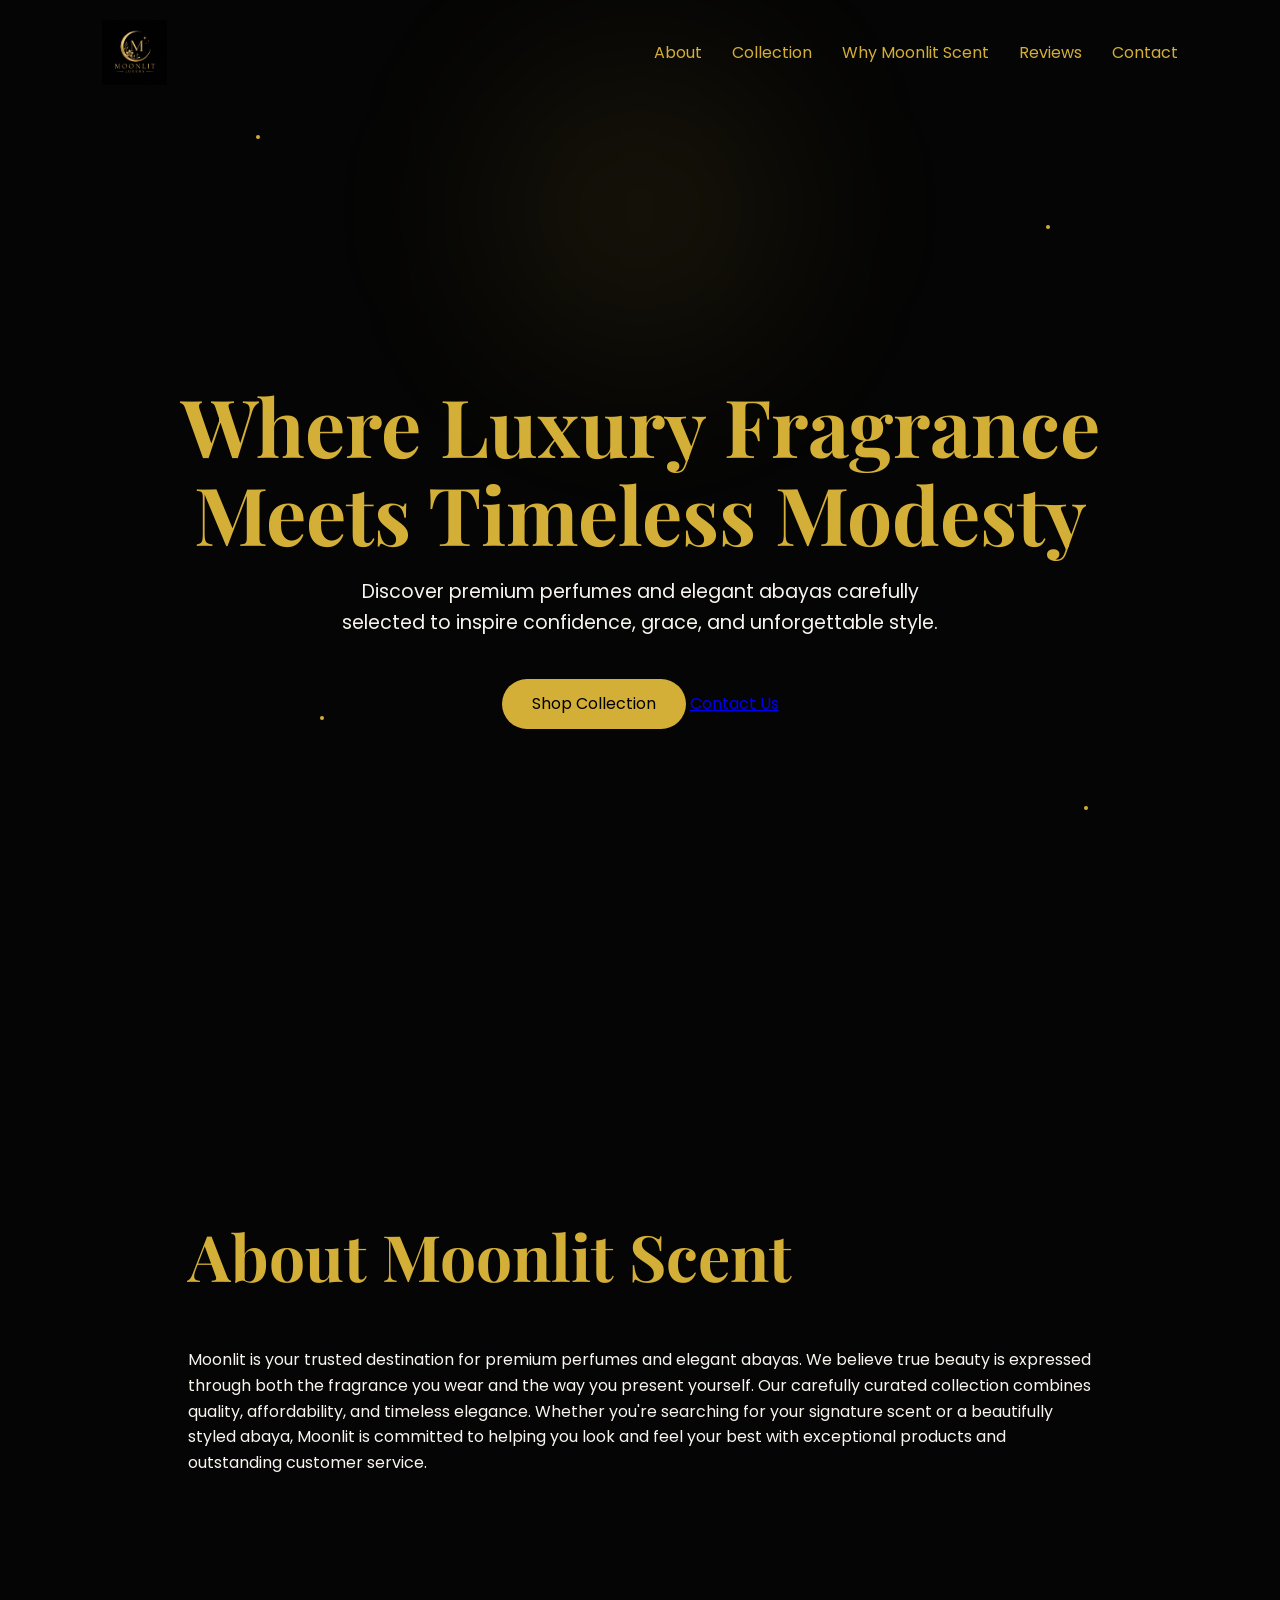
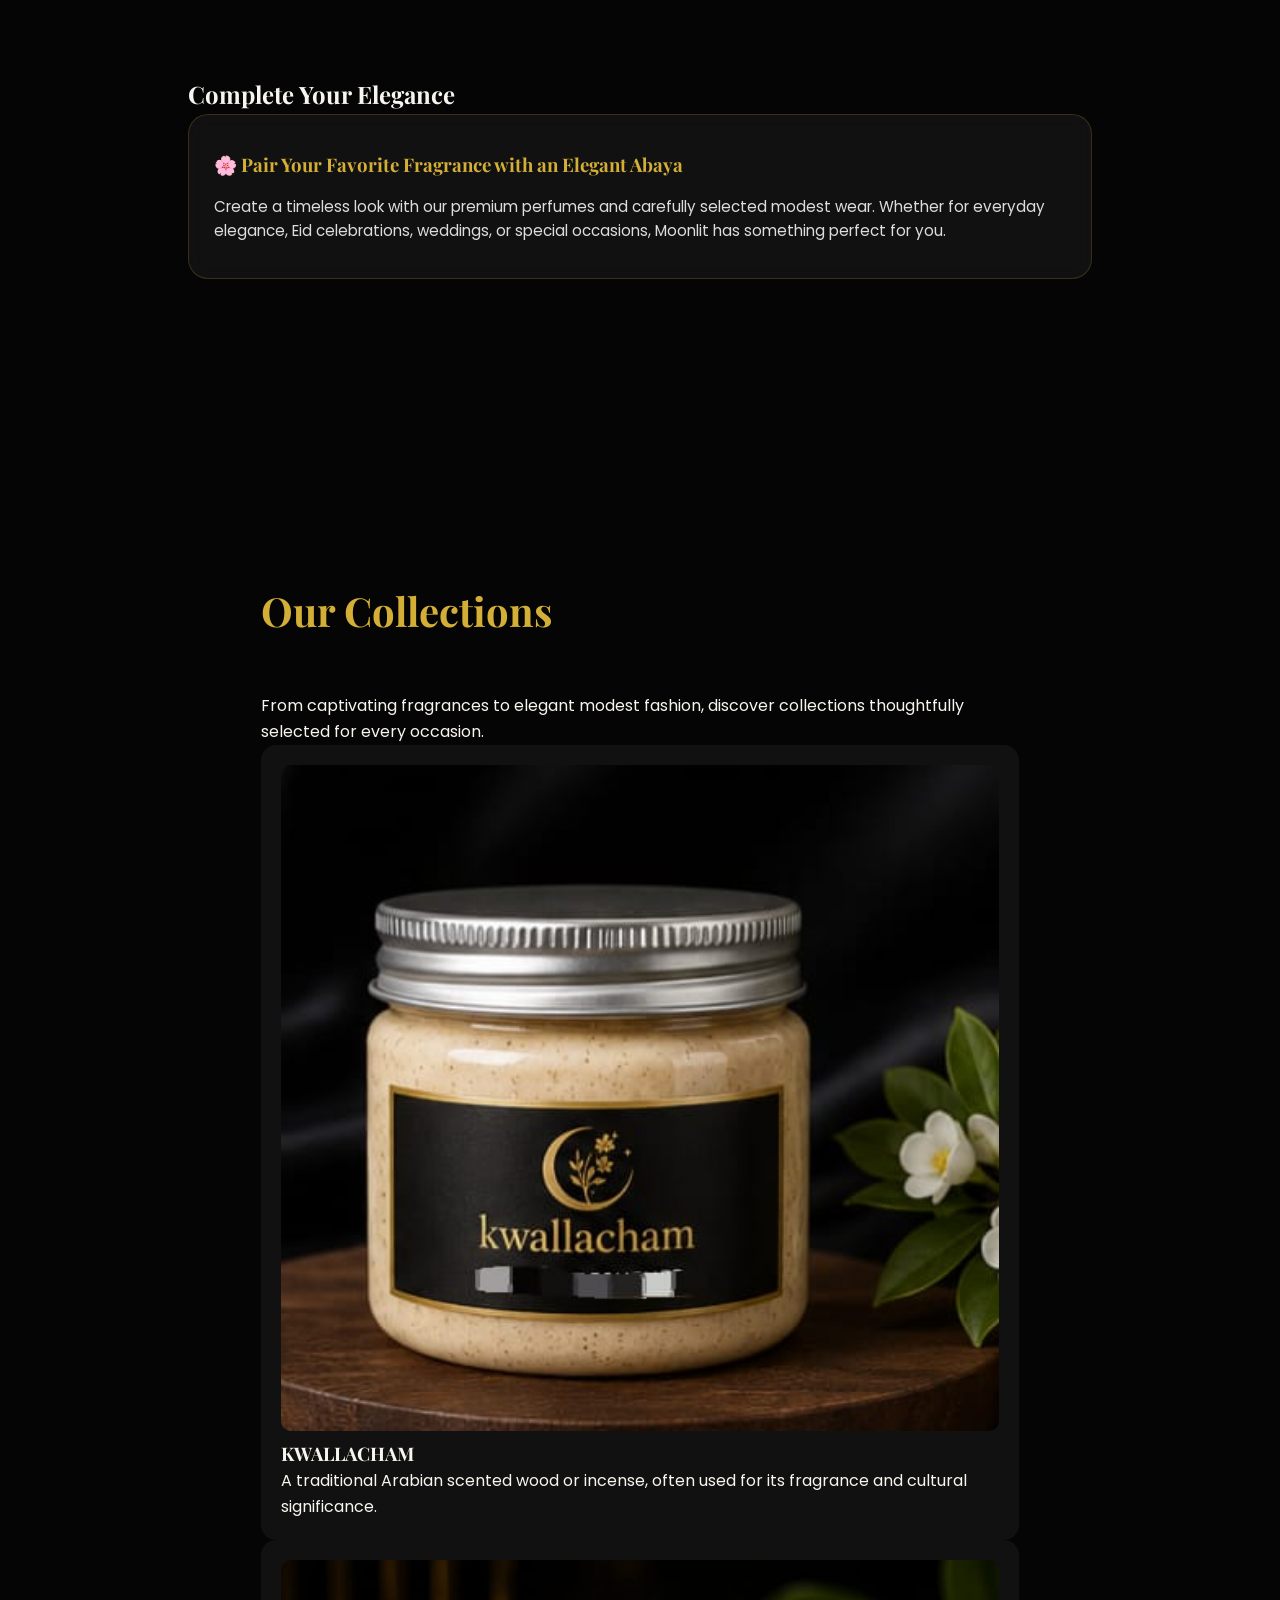
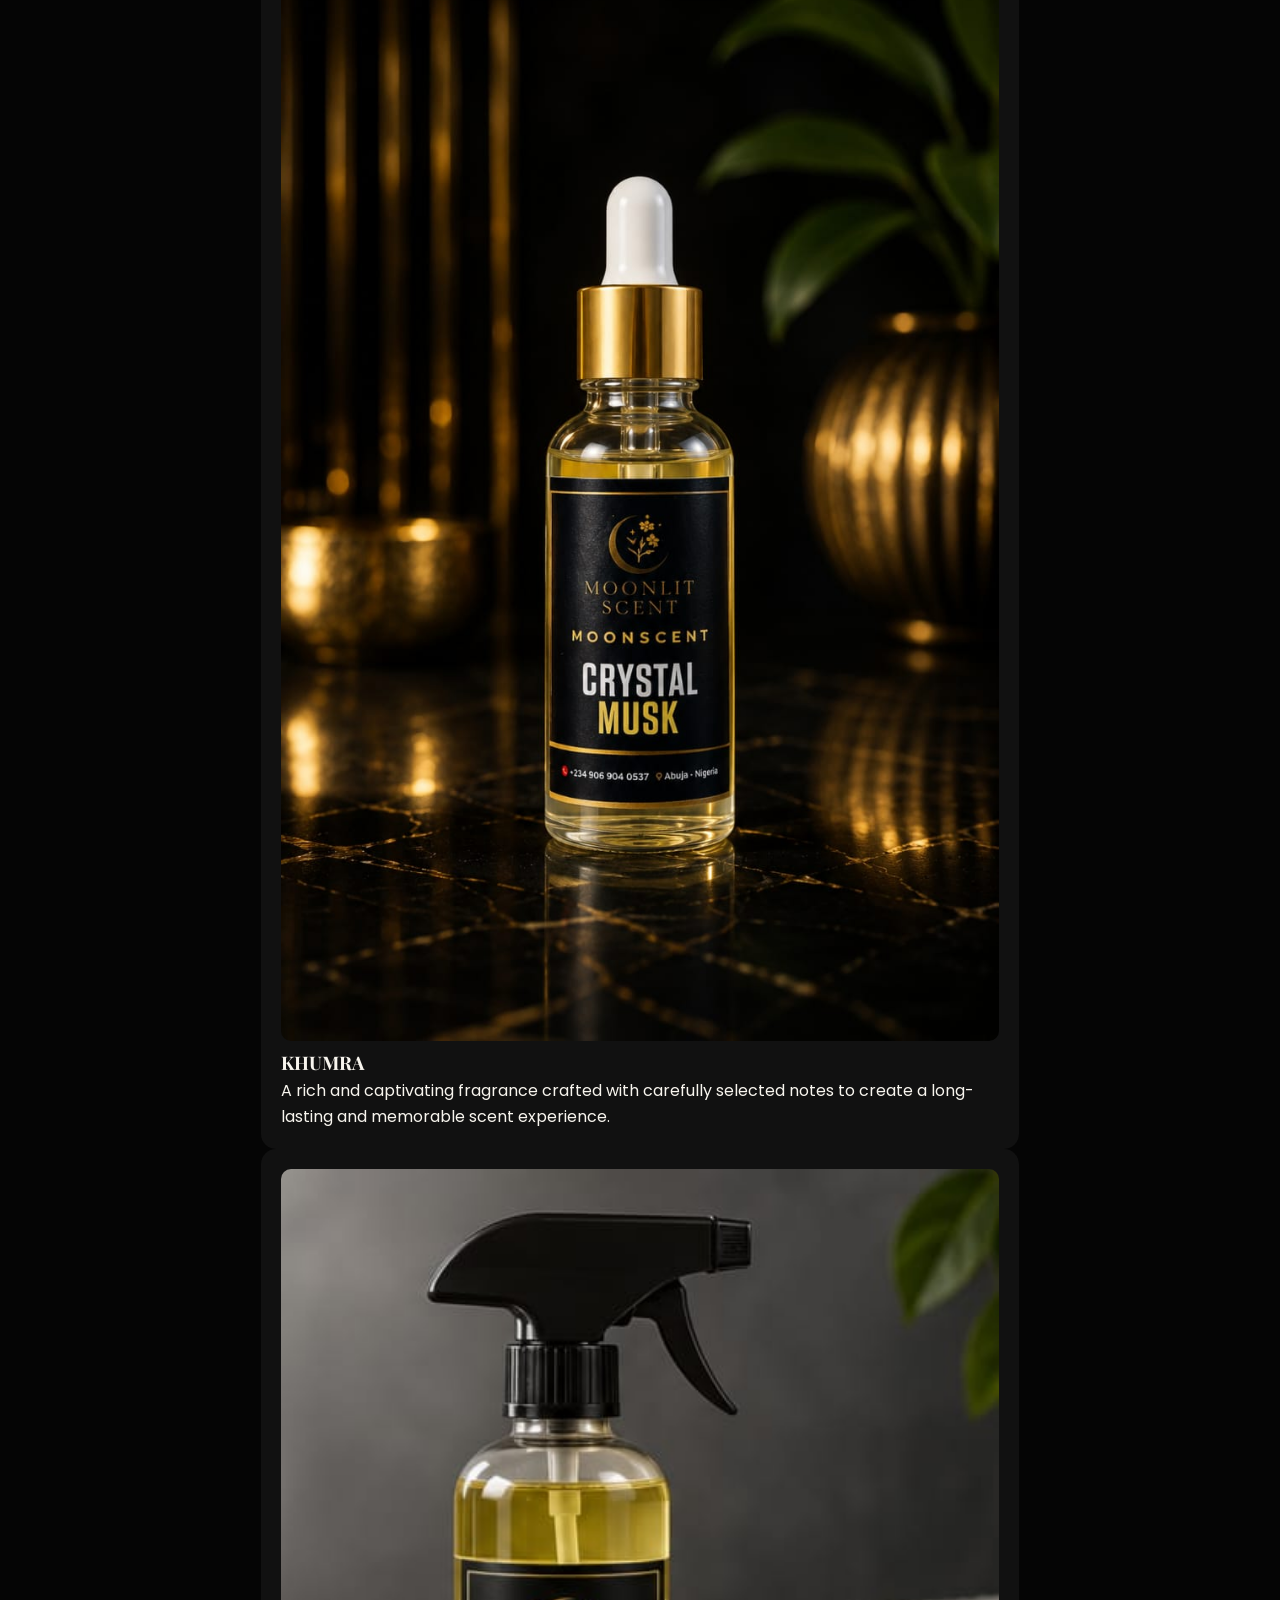
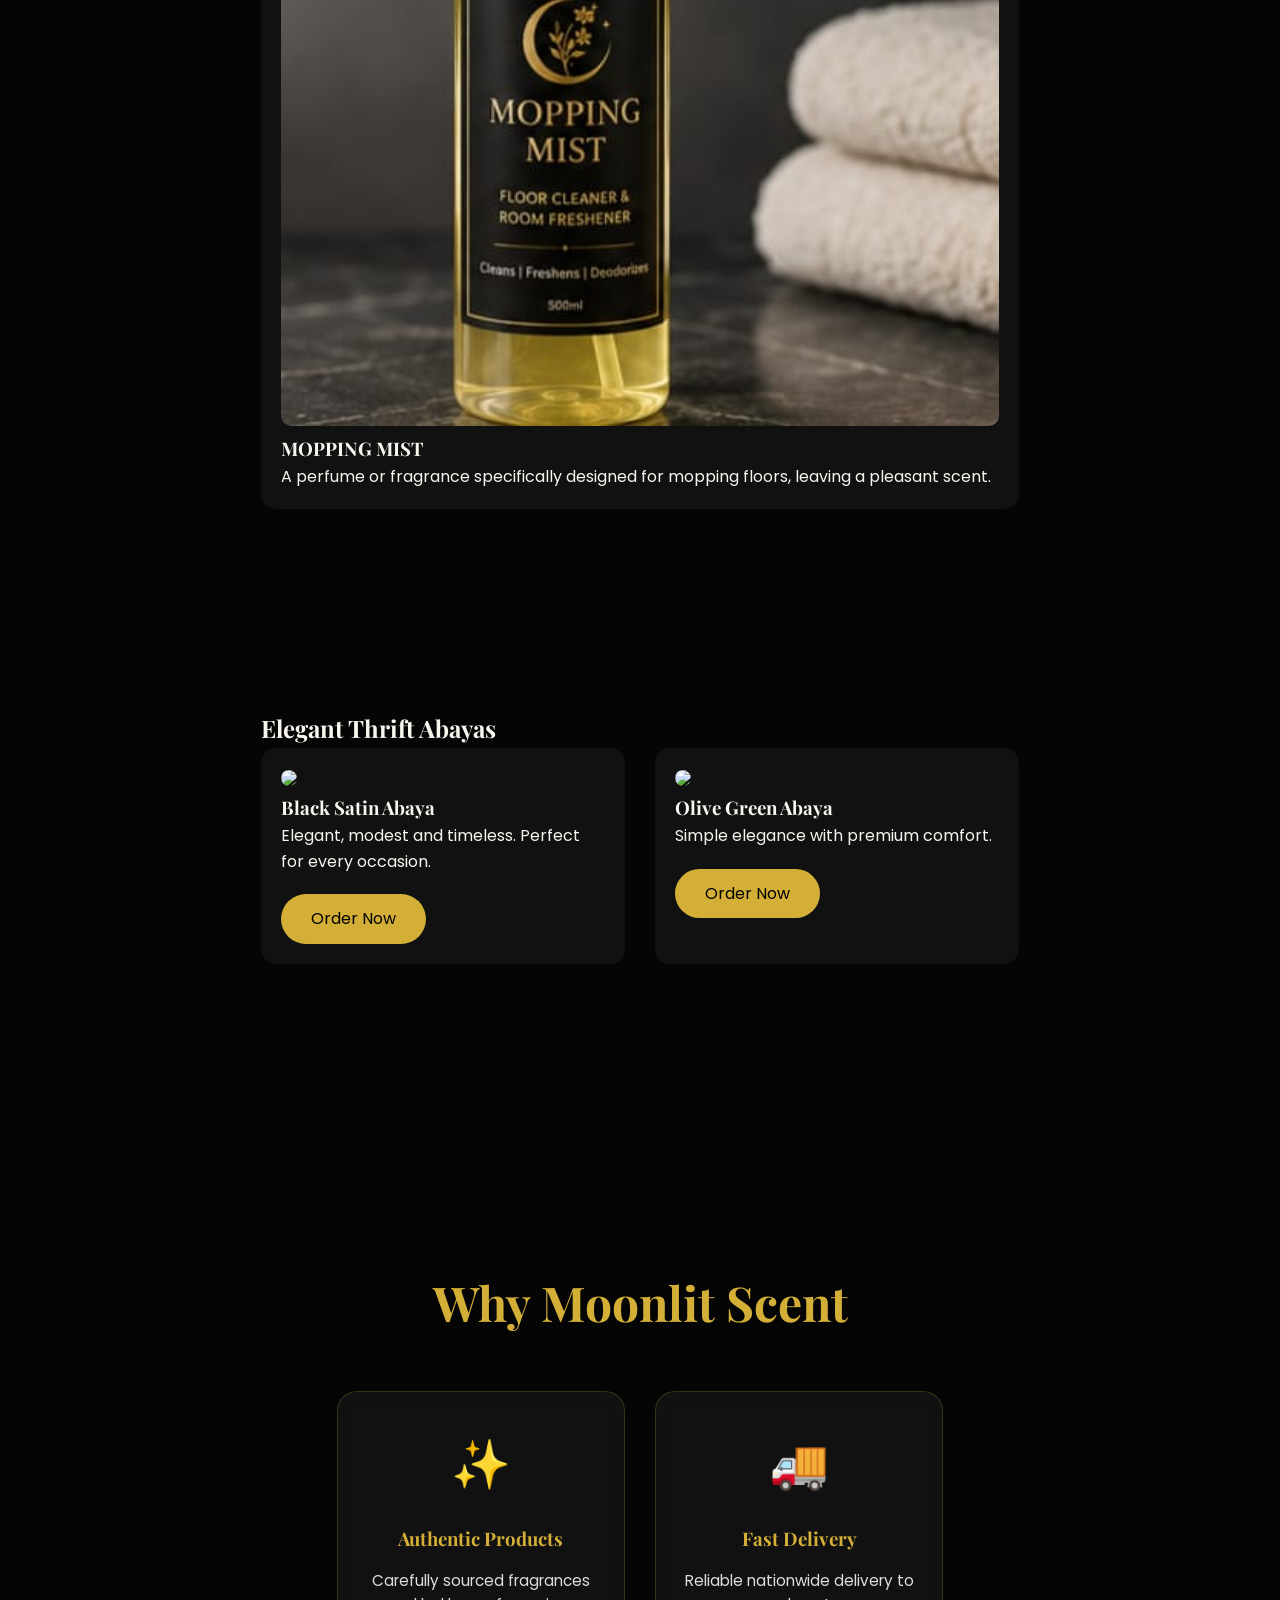
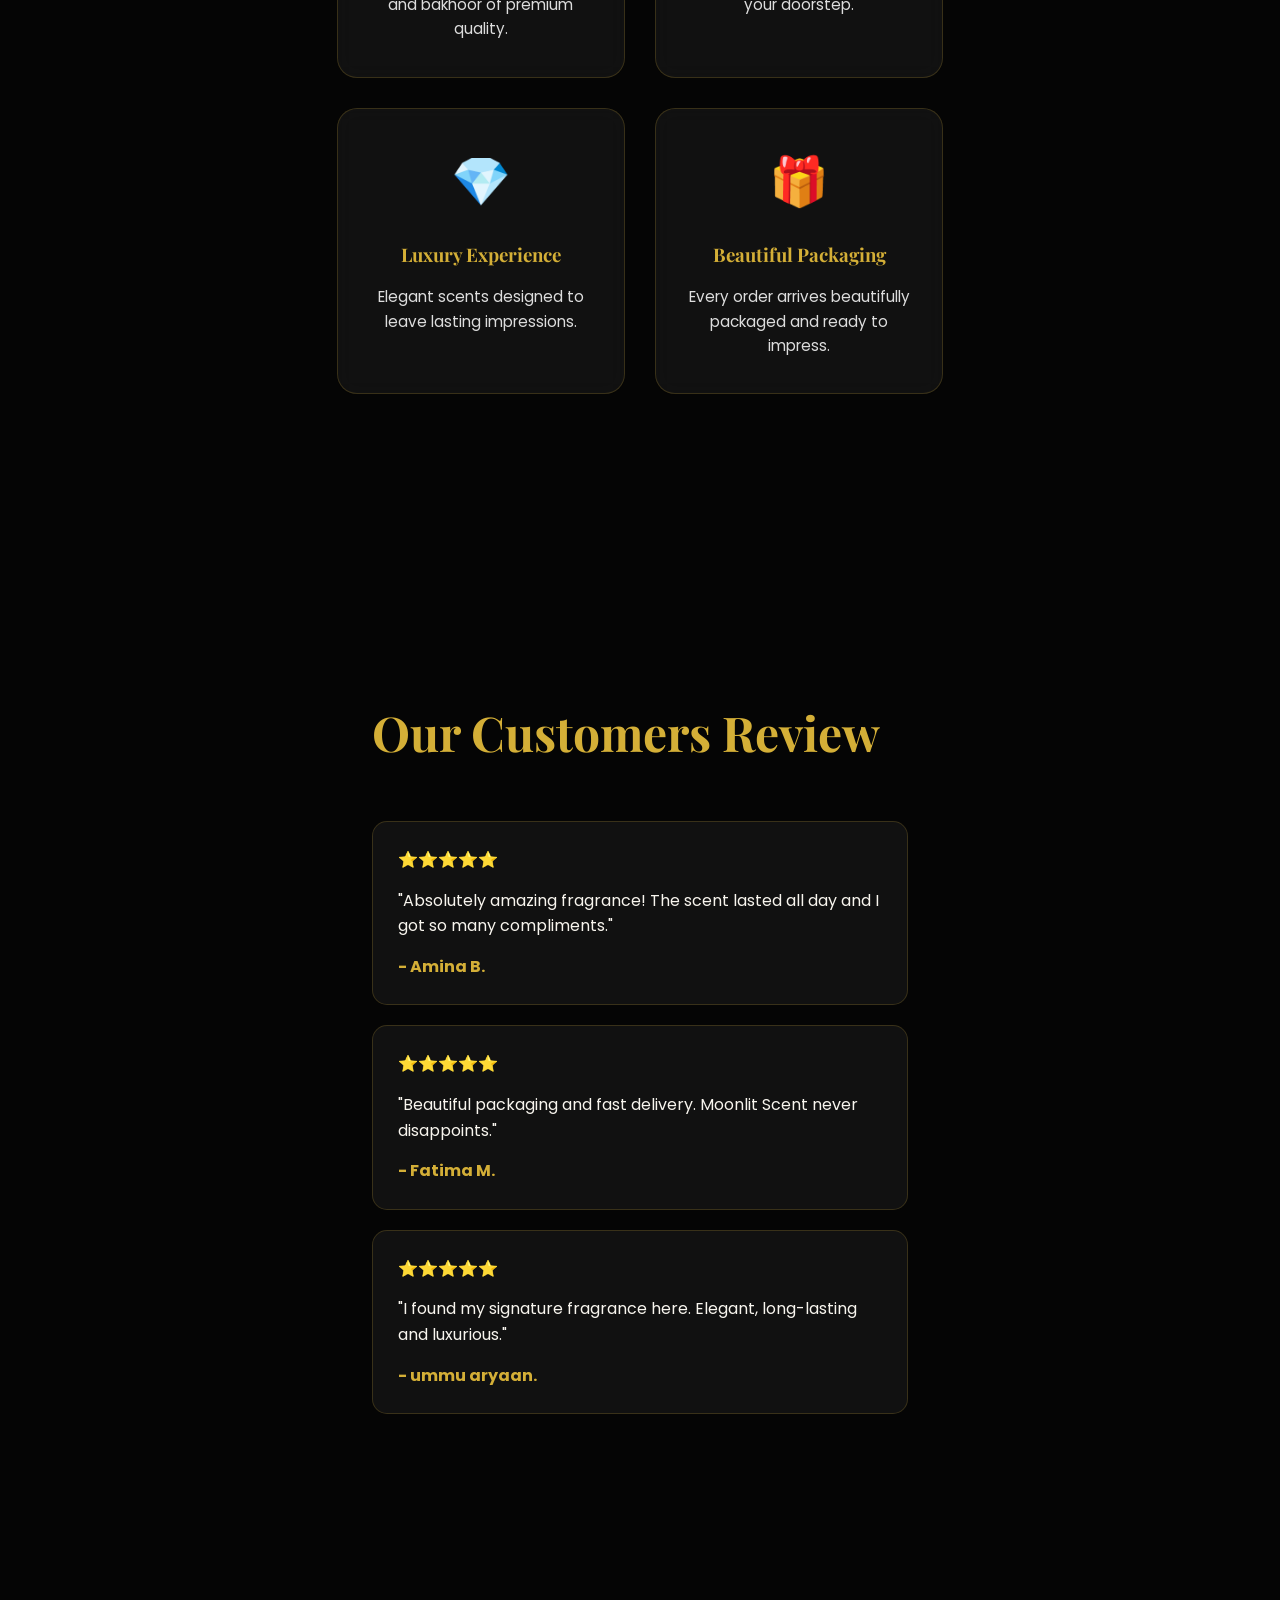
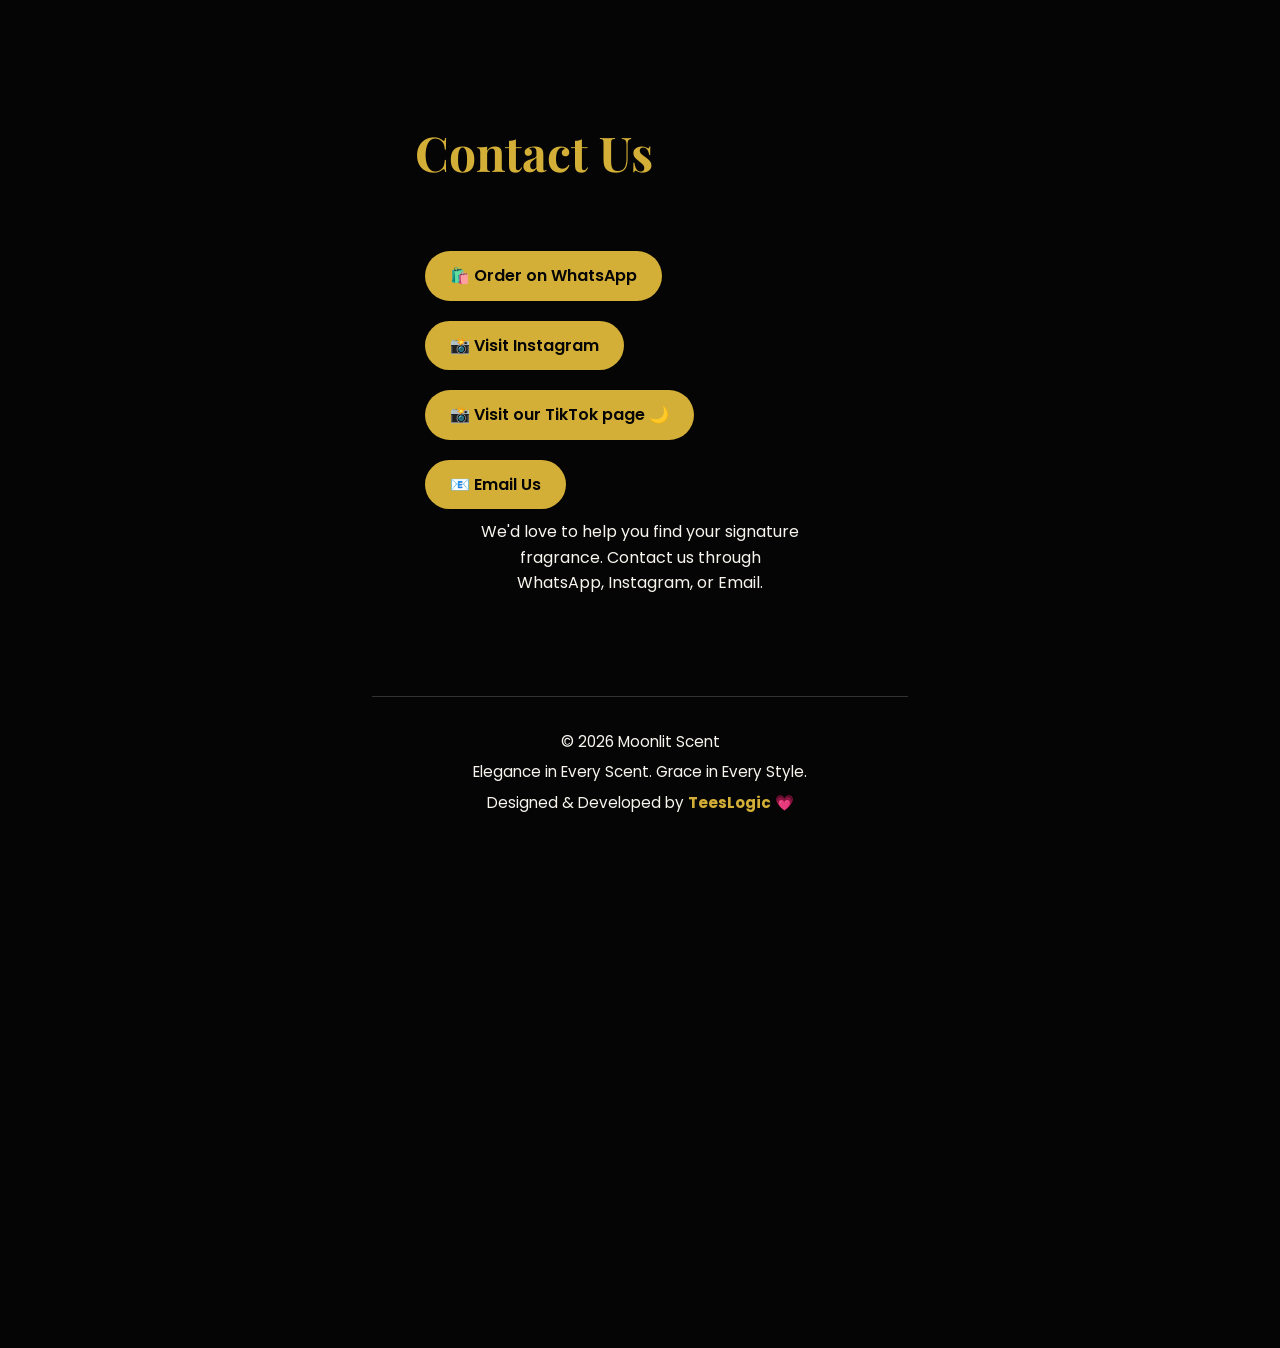
==== index.html @ 2f4cda1d "Update index.html" ====
<!DOCTYPE html>
<html lang="en">
<head>
<meta charset="UTF-8">
<meta name="viewport" content="width=device-width, initial-scale=1.0">

<title>Moonlit Scent</title>

<link rel="stylesheet" href="css/style.css">

<link href="https://fonts.googleapis.com/css2?family=Playfair+Display:wght@400;600;700&family=Poppins:wght@300;400;500&display=swap" rel="stylesheet">
</head>

<body>

<!-- NAVBAR -->

<nav class="navbar">

    <img src="images/moonlitsllogo.jpeg" alt="Moonlit Scent Logo" class="logo">

    <div class="menu-toggle" id="menu-toggle">
        ☰
    </div>

    <ul class="nav-links" id="nav-links">
        <li><a href="#about">About</a></li>
        <li><a href="#collection">Collection</a></li>
        <li><a href="#whymoonlitscent">Why Moonlit Scent</a></li>
        <li><a href="#testimonials">Reviews</a></li>
        <li><a href="#contact">Contact</a></li>
    </ul>

</nav>
<!-- HERO -->
<section class="hero">
    <div class="stars">
    <span></span>
    <span></span>
    <span></span>
    <span></span>
</div>

    <div class="hero-content">

        <h1>
            Where Luxury Fragrance <br>
            Meets Timeless Modesty
        </h1>

        <p> 
            Discover premium perfumes and elegant abayas carefully selected to inspire confidence, grace, and unforgettable style. 
            
        </p>

        <div class="hero-buttons">

            <a href="#collections" class="btn">
                Shop Collection
            </a>

            <a href="#contact" class="btn-outline">
                Contact Us
            </a>

        </div>

    </div>

</section>

<!-- ABOUT -->
<section id="about">
    <section class="about">

   <h2>About <span>Moonlit Scent</span></h2>
    <p>
<p>

Moonlit is your trusted destination for premium perfumes and elegant abayas.

We believe true beauty is expressed through both the fragrance you wear and the way you present yourself.

Our carefully curated collection combines quality, affordability, and timeless elegance.

Whether you're searching for your signature scent or a beautifully styled abaya, Moonlit is committed to helping you look and feel your best with exceptional products and outstanding customer service.

</p>
 
</section>

<!-- COLLECTION -->
    <section class="complete-look">

<h2>Complete Your Elegance</h2>

<div class="feature-card">

<h3>🌸 Pair Your Favorite Fragrance with an Elegant Abaya</h3>

<p>

Create a timeless look with our premium perfumes and carefully selected modest wear.

Whether for everyday elegance, Eid celebrations, weddings, or special occasions, Moonlit has something perfect for you.

</p>

</div>

</section>
<section id="collection">
    <section class="collection">
      <h2>Our Collections</h2>

        <div class="collection-intro">

<p>

From captivating fragrances to elegant modest fashion, discover collections thoughtfully selected for every occasion.

</p>

</div>

        <div class="card">

            <!-- PERFUME IMAGE -->
            <img src="images\kwallacham.jpeg">

            <!-- PERFUME NAME -->
            <h3>KWALLACHAM</h3>

            <!-- DESCRsIPTION -->
            <p> A traditional Arabian scented wood or incense, often used for its fragrance and cultural significance.</p>

        </div>

        <div class="card">

            <img src="images/crystalmusk.jpeg">

            <h3>KHUMRA</h3>

            <p>A rich and captivating fragrance crafted with carefully selected notes to create a long-lasting and memorable scent experience.
            </p>
        </div>

        <div class="card">

            <img src="images/moping scent.jpeg">

            <h3>MOPPING MIST</h3>

            <p>A perfume or fragrance specifically designed for mopping floors, leaving a pleasant scent.</p>

        </div>

    </div>

</section>
    <section id="abayas">

<h2>Elegant Thrift Abayas</h2>

<div class="cards">

<div class="card">

<img src="images/abaya1.jpg">

<h3>Black Satin Abaya</h3>

<p>
Elegant, modest and timeless.
Perfect for every occasion.
</p>

<a
href="https://wa.me/2349069040537?text=Hello,%20I%20want%20to%20order%20the%20Black%20Satin%20Abaya."
class="btn"
target="_blank">

Order Now

</a>

</div>

<div class="card">

<img src="images/abaya2.jpg">

<h3>Olive Green Abaya</h3>

<p>
Simple elegance with premium comfort.
</p>

<a
href="https://wa.me/2349069040537"
class="btn"
target="_blank">

Order Now

</a>

</div>

</div>

</section>

<!-- WHY US -->
<section id="whymoonlitscent">

</div>

</div>
<section class="features">

    <h2>Why Moonlit Scent</h2>

    <div class="feature-grid">

        <div class="feature-card">
            <span>✨</span>
            <h3>Authentic Products</h3>
            <p>Carefully sourced fragrances and bakhoor of premium quality.</p>
        </div>

        <div class="feature-card">
            <span>🚚</span>
            <h3>Fast Delivery</h3>
            <p>Reliable nationwide delivery to your doorstep.</p>
        </div>

        <div class="feature-card">
            <span>💎</span>
            <h3>Luxury Experience</h3>
            <p>Elegant scents designed to leave lasting impressions.</p>
        </div>

        <div class="feature-card">
            <span>🎁</span>
            <h3>Beautiful Packaging</h3>
            <p>Every order arrives beautifully packaged and ready to impress.</p>
        </div>

    </div>

</section>

<!-- TESTIMONIALS -->
 <section id="testimonials" >
<section class="testimonials">

    <h2>Our Customers Review</h2>

    <div class="review-container">

        <div class="review-card">
            ⭐⭐⭐⭐⭐
            <p>
                "Absolutely amazing fragrance! The scent lasted all day and I got so many compliments."
            </p>
            <h4>- Amina B.</h4>
        </div>

        <div class="review-card">
            ⭐⭐⭐⭐⭐
            <p>
                "Beautiful packaging and fast delivery. Moonlit Scent never disappoints."
            </p>
            <h4>- Fatima M.</h4>
        </div>

        <div class="review-card">
            ⭐⭐⭐⭐⭐
            <p>
                "I found my signature fragrance here. Elegant, long-lasting and luxurious."
            </p>
            <h4>- ummu aryaan.</h4>
        </div>

    </div>

</section>

<!-- CONTACT -->
<section id="contact">
    <section class="contact">
     <h2>Contact Us</h2>

    <div class="contact-links">

        <a
        href="https://wa.me/2349069040537?text=Hello%20Moonlit%20Scent,%20I%20would%20like%20to%20place%20an%20order."
        target="_blank"
        class="contact-btn">
        🛍️ Order on WhatsApp
        </a>

        <a
        href="https://www.instagram.com/_moonlitscent_?igsh=cHU4bXE5eDJqM3B5"
        target="_blank"
        class="contact-btn">
        📸 Visit Instagram
        </a>
        <a 
        href="https://tiktok.com/@_moonlitscent_"
        target="_blank"
        class="contact-btn">
        📸 Visit our TikTok page 🌙
        </a>
        <a
        href="https://gmail.com/nafeesaamirmuazu@gmail.com"
        class="contact-btn">
        📧 Email Us
        </a>
        <p class="contact-text">
We'd love to help you find your signature fragrance.
Contact us through WhatsApp, Instagram, or Email.
</p>

    </div>

</section>

<footer>

<p>

© 2026 Moonlit Scent
</p>
<p>

Elegance in Every Scent.
Grace in Every Style.

</p>

<p>

Designed & Developed by

<strong>TeesLogic</strong>

💗

</p>

</footer>


<script src="js/script.js"></script>

</body>
</html>
---- css/style.css ----
*{
margin:0;
padding:0;
box-sizing:border-box;
}

body{
background:#050505;
color:#F8F5EE;
font-family:'Poppins',sans-serif;
line-height:1.6;
}

h1,h2,h3{
font-family:'Playfair Display',serif;
}

.navbar{
    display:flex;
    justify-content:space-between;
    align-items:center;
    padding:20px 8%;
    position:relative;
}

.logo{
    width:65px;
}

.menu-toggle{
    display:none;
    font-size:2rem;
    color:#D4AF37;
    cursor:pointer;
}

.nav-links{
    display:flex;
    gap:30px;
    list-style:none;
}

.nav-links a{
    color:#D4AF37;
    text-decoration:none;
}

@media(max-width:768px){

.menu-toggle{
    display:block;
}

.nav-links{
    display:none;
    flex-direction:column;
    position:absolute;
    top:90px;
    right:8%;
    background:#111;
    padding:20px;
    border-radius:15px;
    width:220px;
}

.nav-links.active{
    display:flex;
}

}

.hero{
height:100vh;
display:flex;
justify-content:center;
align-items:center;
text-align:center;
padding:20px;
}

.hero h1{
    font-size:clamp(2.5rem,7vw,5rem);
    line-height:1.1;
    color:#D4AF37;
}

.hero p{
    font-size:clamp(1rem,3vw,1.2rem);
    max-width:600px;
    margin:20px auto;
}
.about h2{

font-size:clamp(2.5rem,6vw,4rem);

margin-bottom:40px;
color:#D4AF37;
}

.about span{

color:#D4AF37;

}
.btn{
display:inline-block;
margin-top:20px;
padding:12px 30px;
background:#D4AF37;
color:black;
text-decoration:none;
border-radius:30px;
}


.btn:hover{

transform:translateY(-5px);

box-shadow:0 0 25px rgba(212,175,55,.4);

}


section{

padding:100px 8%;

}
.collection h2{
    font-size:2.5rem;
    color:#D4AF37;
    margin-bottom:50px;
}

.cards{

display:grid;

grid-template-columns:repeat(auto-fit,minmax(280px,1fr));

gap:30px;

}

.card{
background:#111;
padding:20px;
border-radius:15px;
transition:.3s;
}

.card:hover{
transform:translateY(-10px);
border:1px solid #D4AF37;
}

.card img{
width:100%;
border-radius:10px;
}

.feature-grid{
display:grid;
grid-template-columns:repeat(auto-fit,minmax(200px,1fr));
gap:20px;
margin-top:30px;
text-align:center;
}

footer{
    text-align:center;
    line-height:2;
    padding:30px;
border-top:1px solid #333;
}
footer p{
    font-size:0.95rem;
}
footer strong{

color:#D4AF37;

transition:.3s;

}

footer strong:hover{

letter-spacing:2px;

}

.contact-btn{
display:inline-block;
margin:10px;
padding:12px 25px;
background:#D4AF37;
color:#050505;
text-decoration:none;
border-radius:30px;
font-weight:600;
transition:0.3s;
}
.contact h2{
    font-size:3rem;
    color:#D4AF37;
    margin-bottom:50px;
}
.contact p{
    text-align:center;
    max-width:320px;
    margin:auto;
}

.contact-btn:hover{
transform:translateY(-3px);
box-shadow:0 0 20px rgba(212,175,55,.5);
}
.whatsapp-float{
position:fixed;
bottom:20px;
right:20px;
width:60px;
height:60px;
background:#25D366;
border-radius:50%;
display:flex;
justify-content:center;
align-items:center;
font-size:28px;
text-decoration:none;
z-index:1000;
}
.review-container{
    display:grid;
    grid-template-columns:repeat(auto-fit,minmax(280px,1fr));
    gap:20px;
    margin-top:40px;
}
.testimonials h2{
    font-size:3rem;
    color:#D4AF37;
    margin-bottom:50px;
}

.review-card{
    background:#111;
    padding:25px;
    border-radius:15px;
    border:1px solid rgba(212,175,55,0.2);
    transition:0.3s;
}

.review-card:hover{
    transform:translateY(-5px);
    border-color:#D4AF37;
}

.review-card p{
    margin:15px 0;
}

.review-card h4{
    color:#D4AF37;
}
.features{
    text-align:center;
    padding:100px 10%;
}

.features h2{
    font-size:3rem;
    color:#D4AF37;
    margin-bottom:50px;
}

.feature-grid{
    display:grid;
    grid-template-columns:repeat(auto-fit,minmax(250px,1fr));
    gap:30px;
}

.feature-card{
    background:rgba(255,255,255,0.05);
    border:1px solid rgba(212,175,55,0.2);
    border-radius:20px;
    padding:35px 25px;
    backdrop-filter:blur(10px);
    transition:all .4s ease;
}

.feature-card:hover{
    background:rgba(212,175,55,0.08);
    transform:translateY(-10px);
    border-color:#D4AF37;
    box-shadow:0 0 25px rgba(212,175,55,0.3);
}

.feature-card span{
    font-size:3rem;
    display:block;
    margin-bottom:20px;
}

.feature-card h3{
    color:#D4AF37;
    margin-bottom:15px;
}

.feature-card p{
    color:#ddd;
    font-size:0.95rem;
}
.hero-content{
    animation: fadeUp 1.2s ease;
}

@keyframes fadeUp{
    from{
        opacity:0;
        transform:translateY(40px);
    }

    to{
        opacity:1;
        transform:translateY(0);
    }
}
.stars span{
    position:absolute;
    width:4px;
    height:4px;
    background:#D4AF37;
    border-radius:50%;
    animation:twinkle 2s infinite;
}

.stars span:nth-child(1){
    top:15%;
    left:20%;
}

.stars span:nth-child(2){
    top:25%;
    right:18%;
}

.stars span:nth-child(3){
    bottom:20%;
    left:25%;
}

.stars span:nth-child(4){
    bottom:10%;
    right:15%;
}

@keyframes twinkle{

0%,100%{
opacity:.3;
transform:scale(.8);
}

50%{
opacity:1;
transform:scale(1.5);
}

}
.hero::before{

content:"";

position:absolute;

width:320px;

height:320px;

background:rgba(212,175,55,.08);

border-radius:50%;

filter:blur(80px);

top:50px;

left:50%;

transform:translateX(-50%);

z-index:-1;

}
.card{

transition:.4s;

}

.card:hover{

transform:translateY(-12px);

box-shadow:0 15px 40px rgba(212,175,55,.25);
    .badge{

background:#D4AF37;

color:black;

padding:6px 14px;

border-radius:20px;

font-size:.8rem;

display:inline-block;

margin-bottom:15px;

}
    .hidden{

opacity:0;

transform:translateY(40px);

transition:1s;

}

.show{

opacity:1;

transform:translateY(0);

}

}
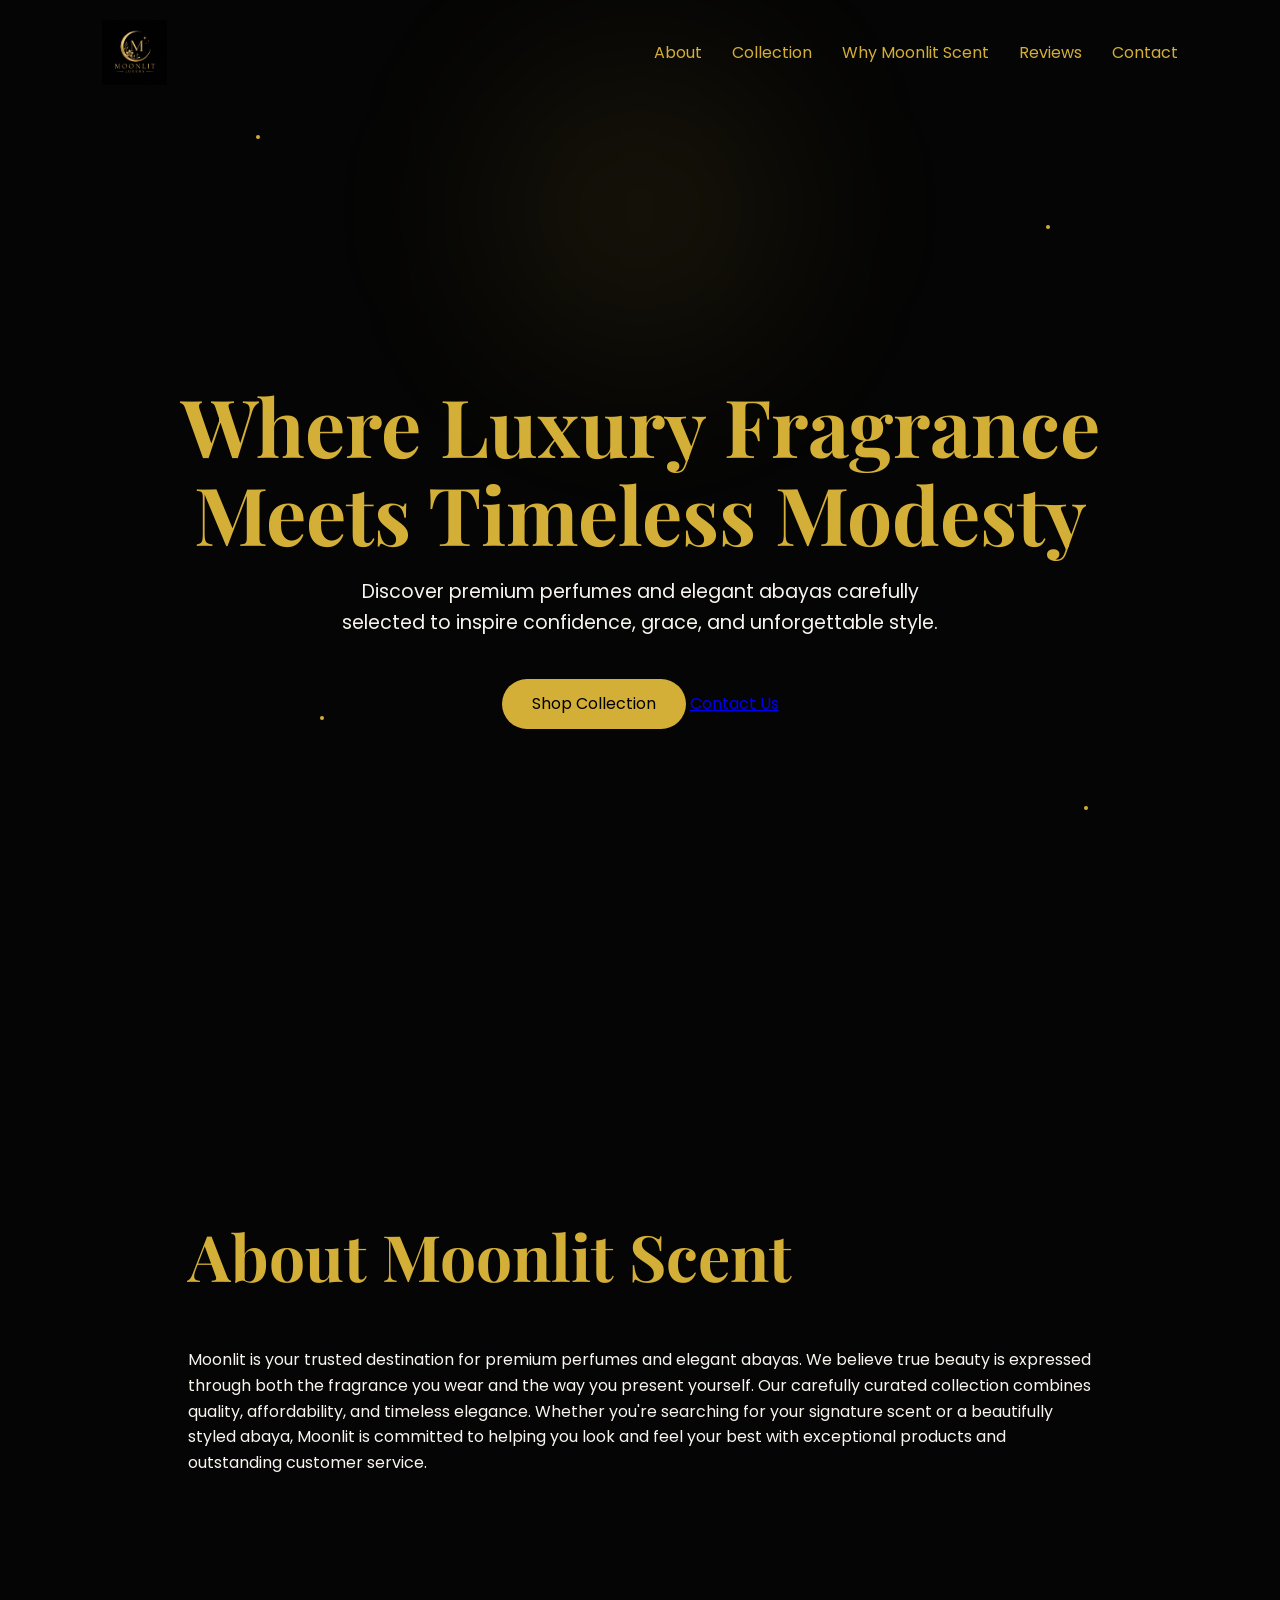
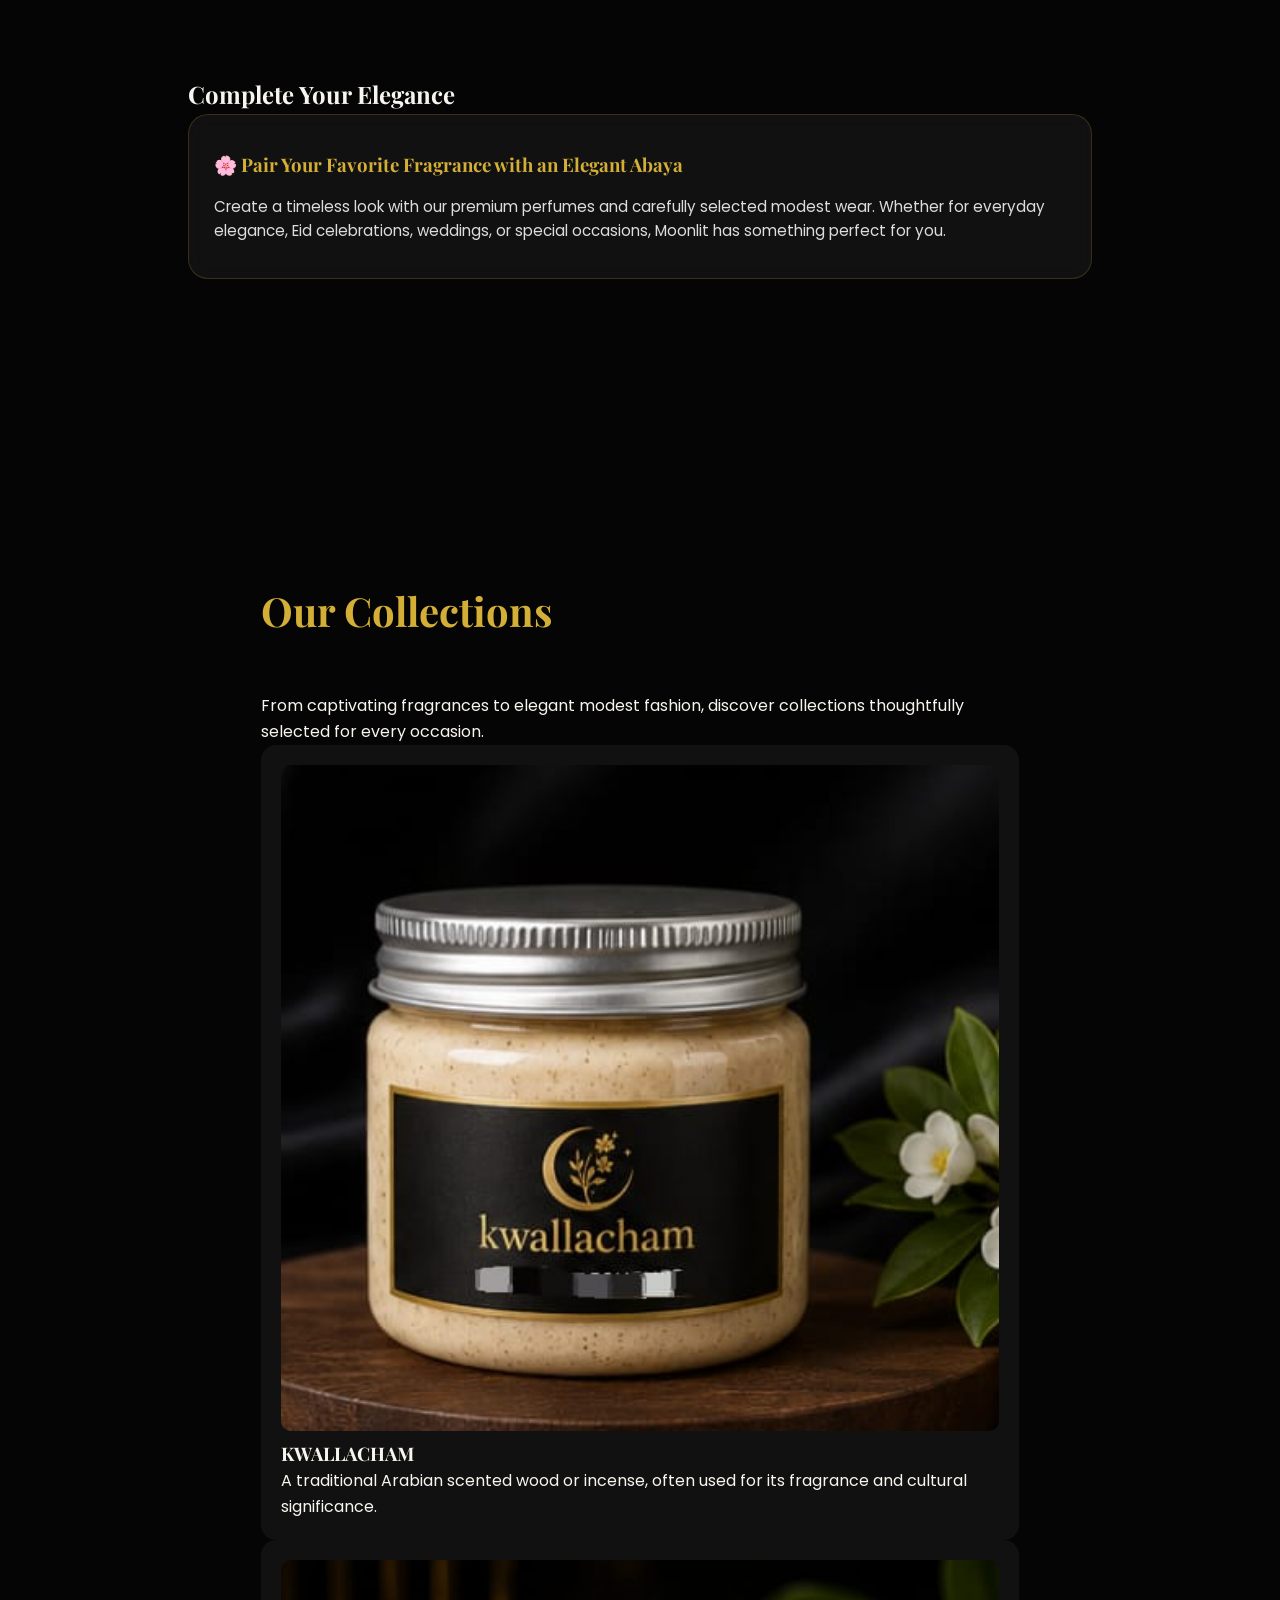
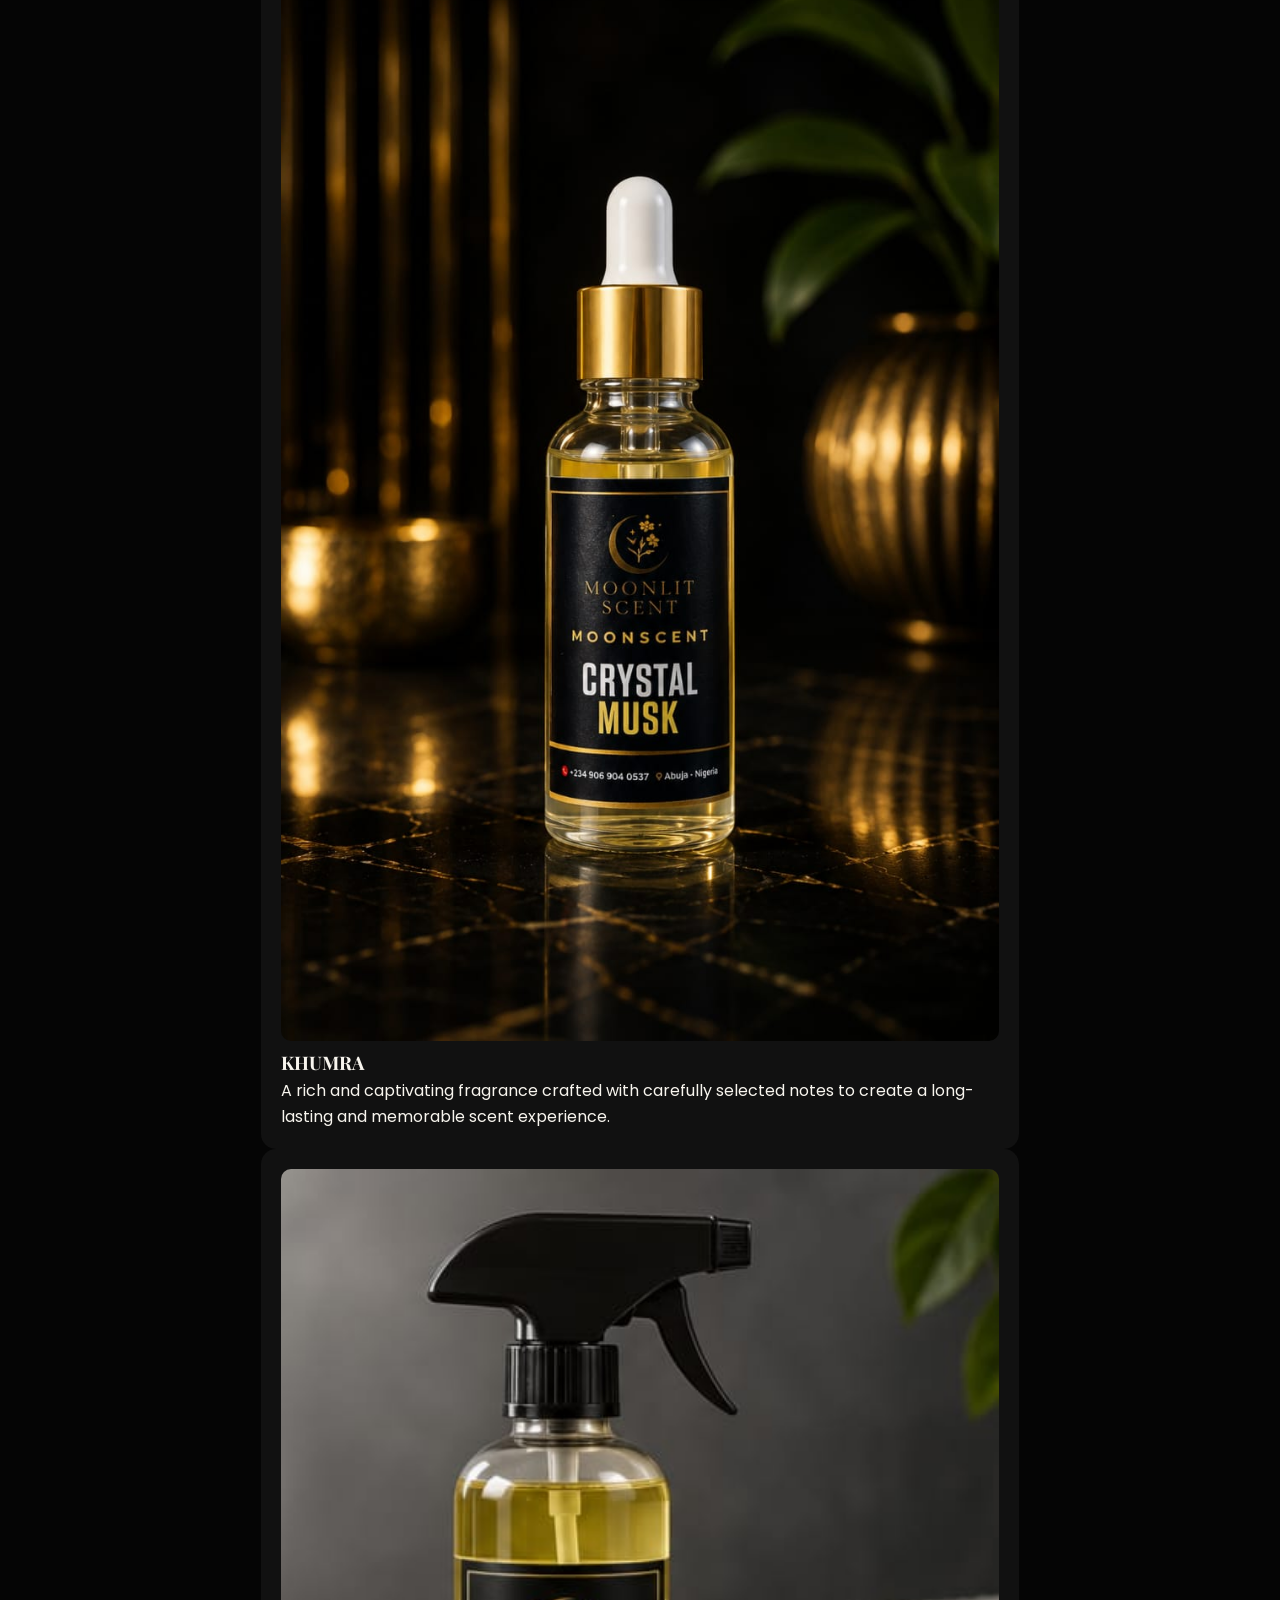
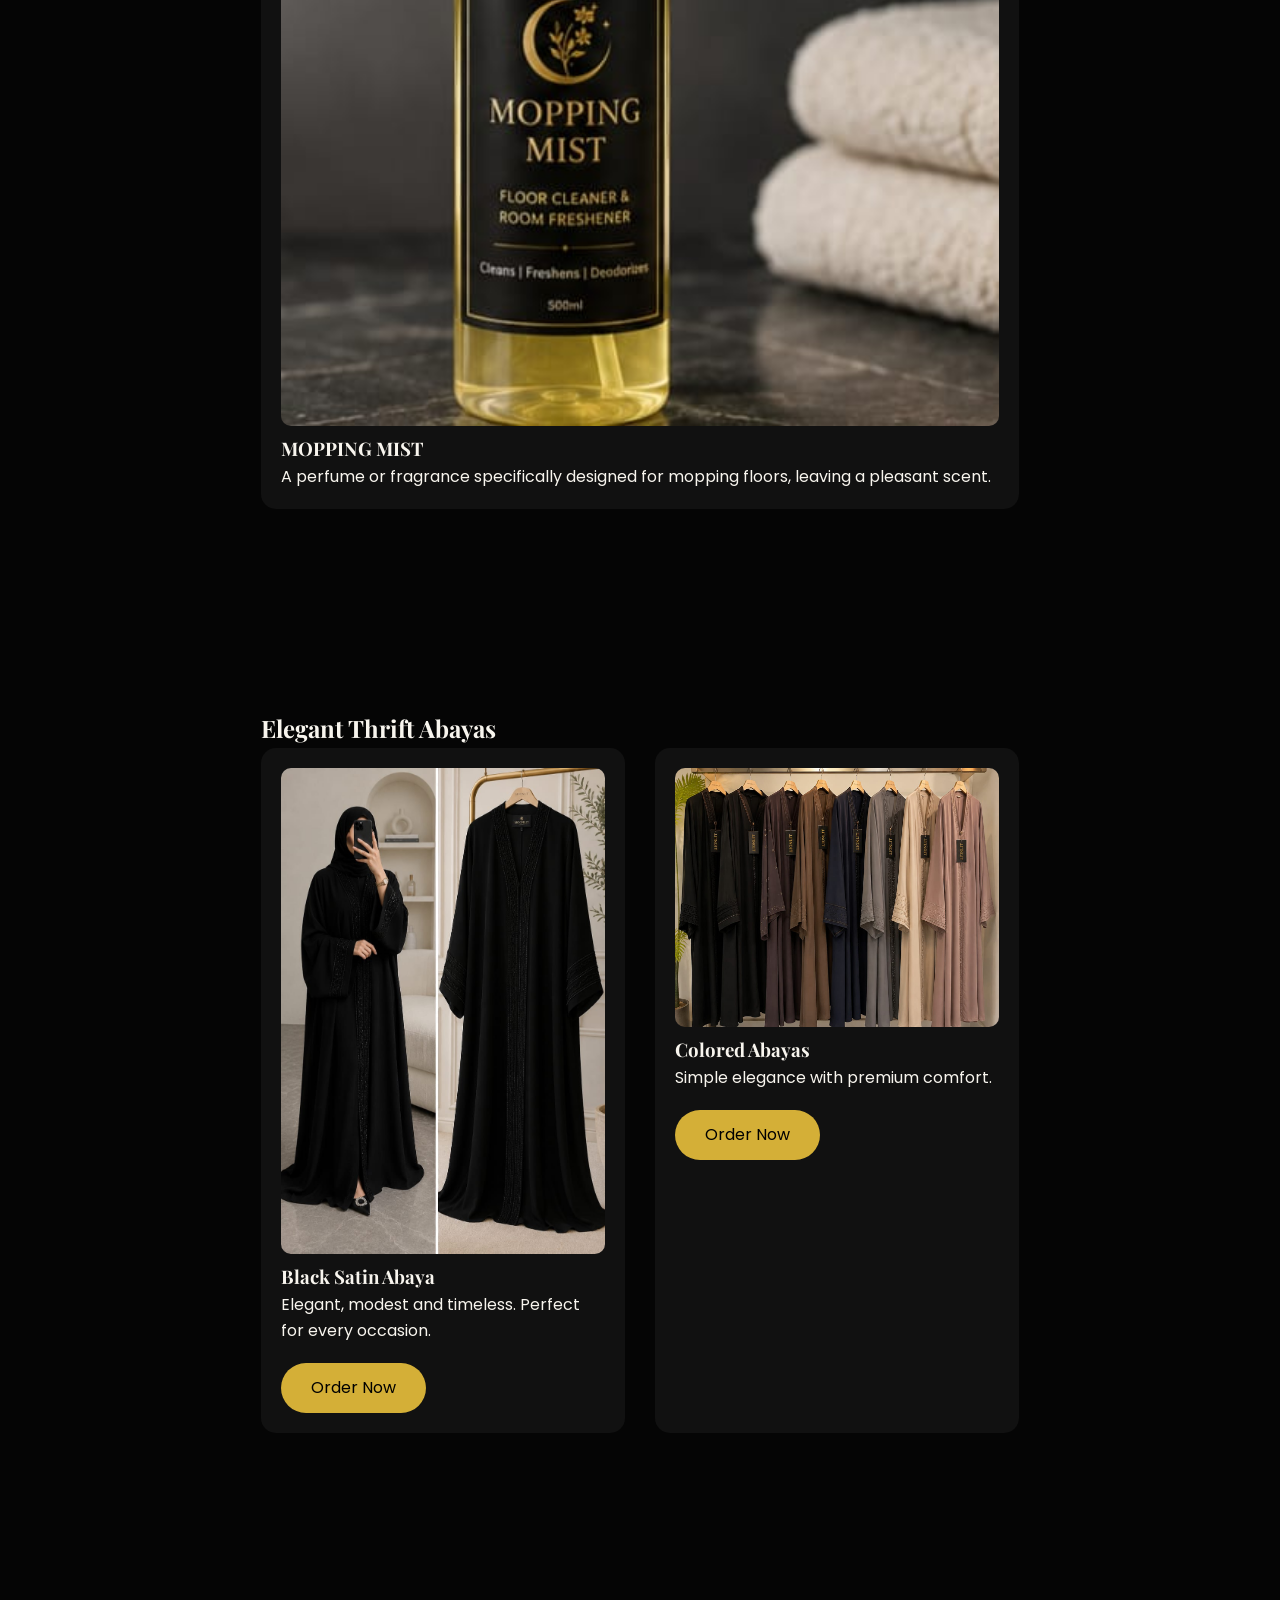
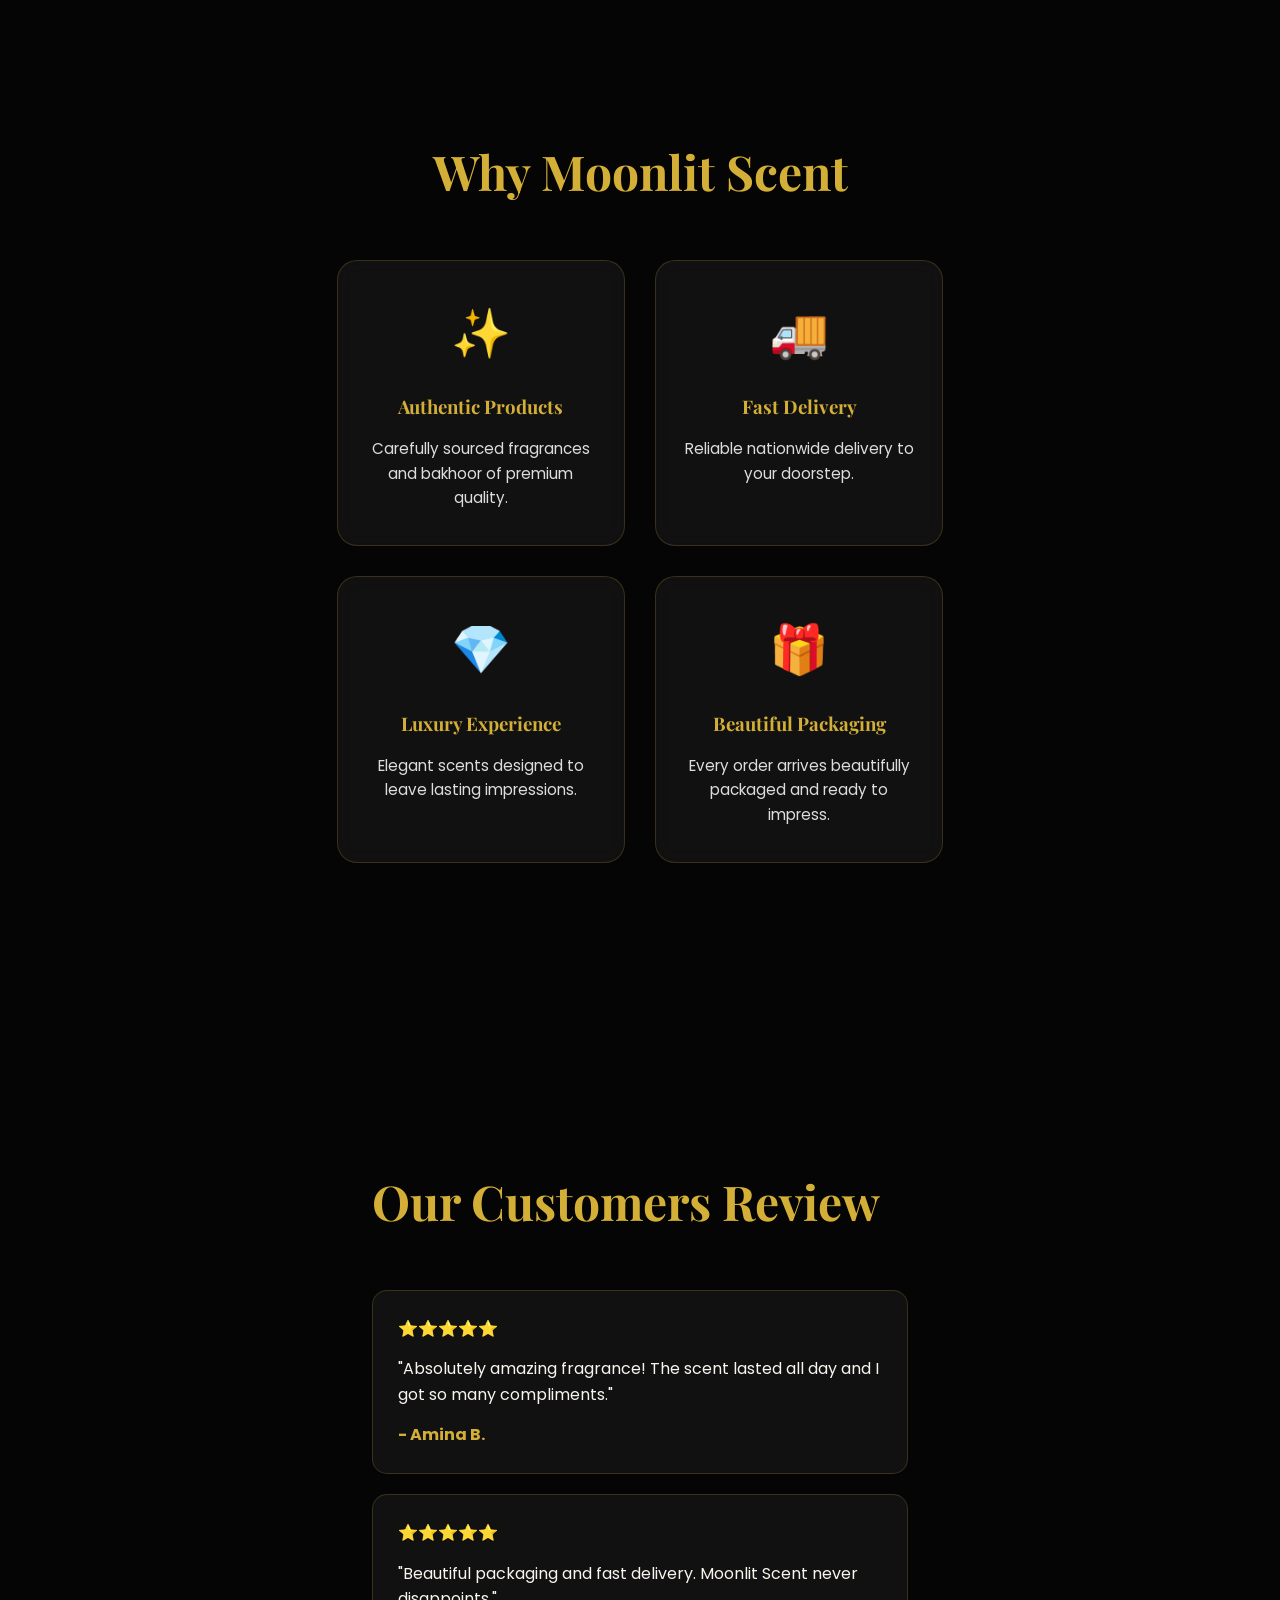
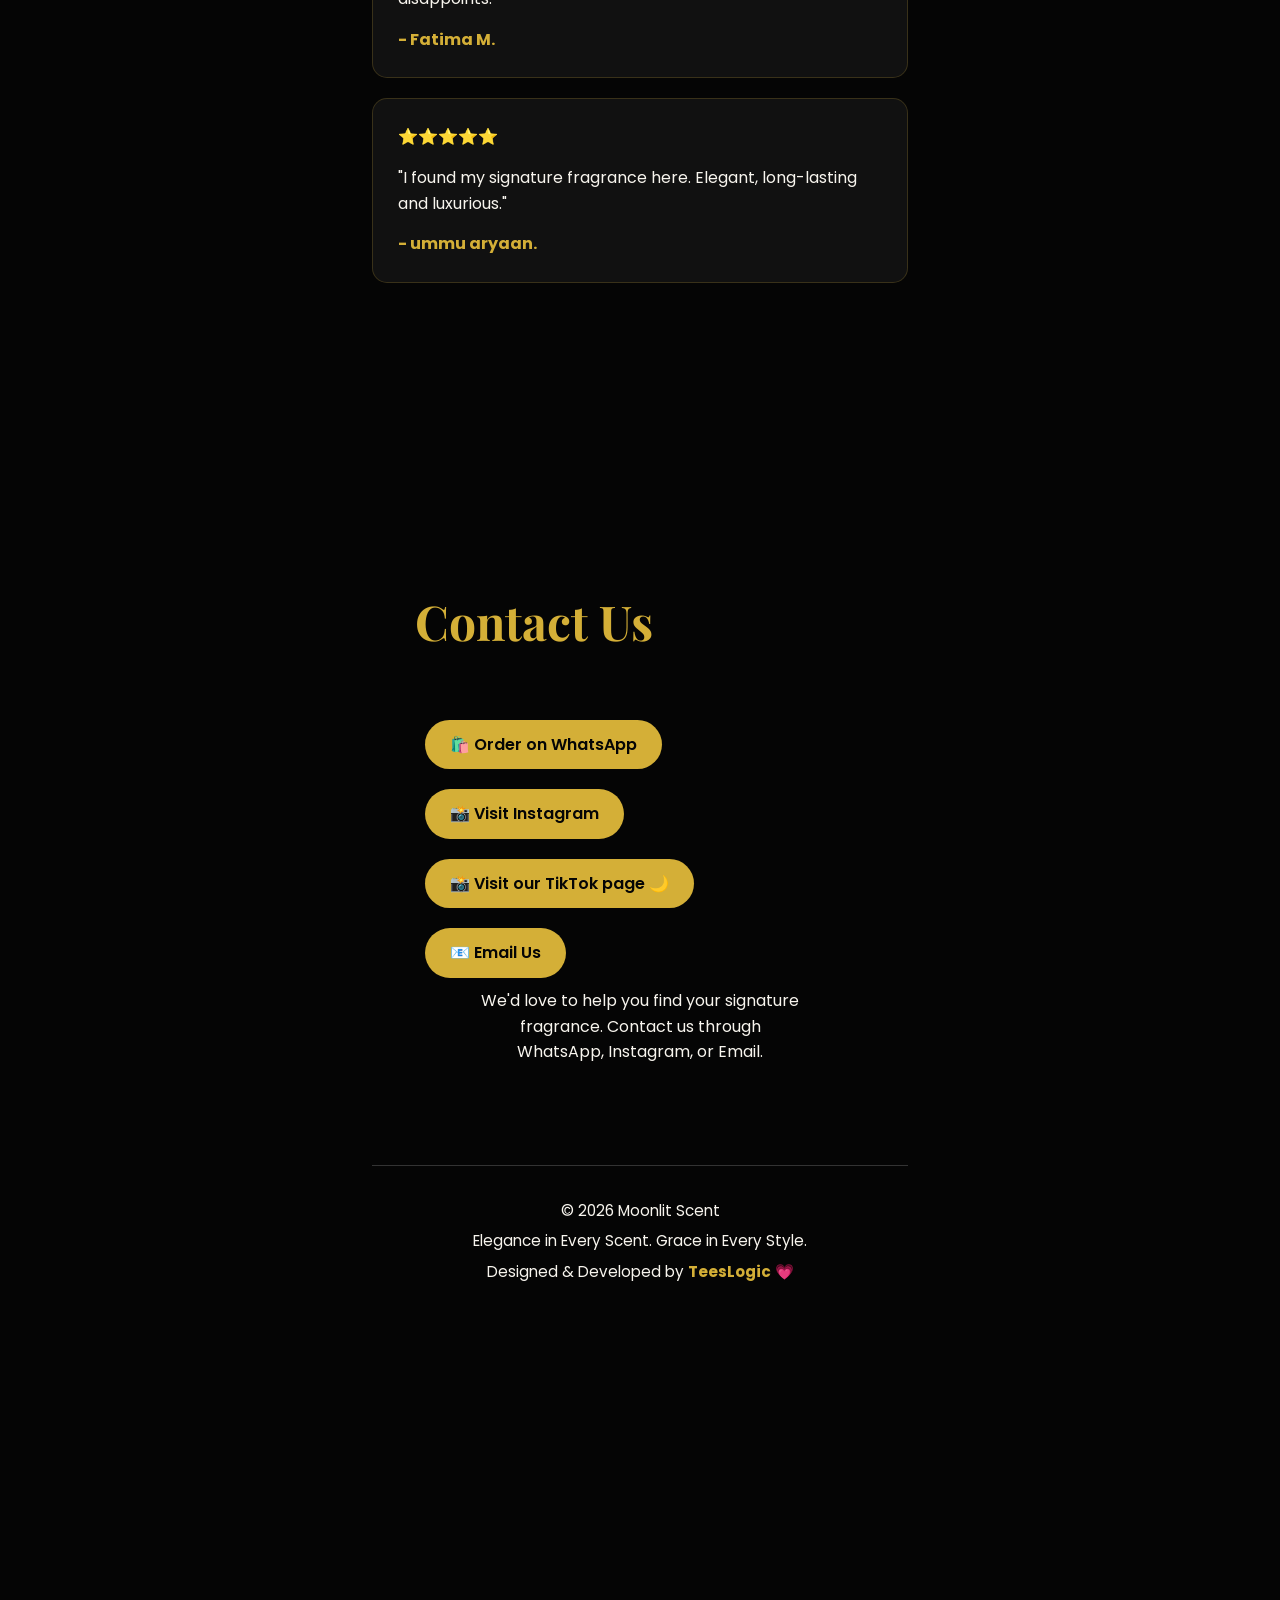
==== commit c2192b55: "Fix HTML encoding issues in index.html" ====
--- a/index.html
+++ b/index.html
@@ -167,7 +167,7 @@
 
 <div class="card">
 
-<img src="images/abaya1.jpg">
+<img src="images/black abaya.jpeg">
 
 <h3>Black Satin Abaya</h3>
 
@@ -189,9 +189,9 @@
 
 <div class="card">
 
-<img src="images/abaya2.jpg">
-
-<h3>Olive Green Abaya</h3>
+<img src="images/colored abaya.jpeg">
+
+<h3>Colored Abayas</h3>
 
 <p>
 Simple elegance with premium comfort.
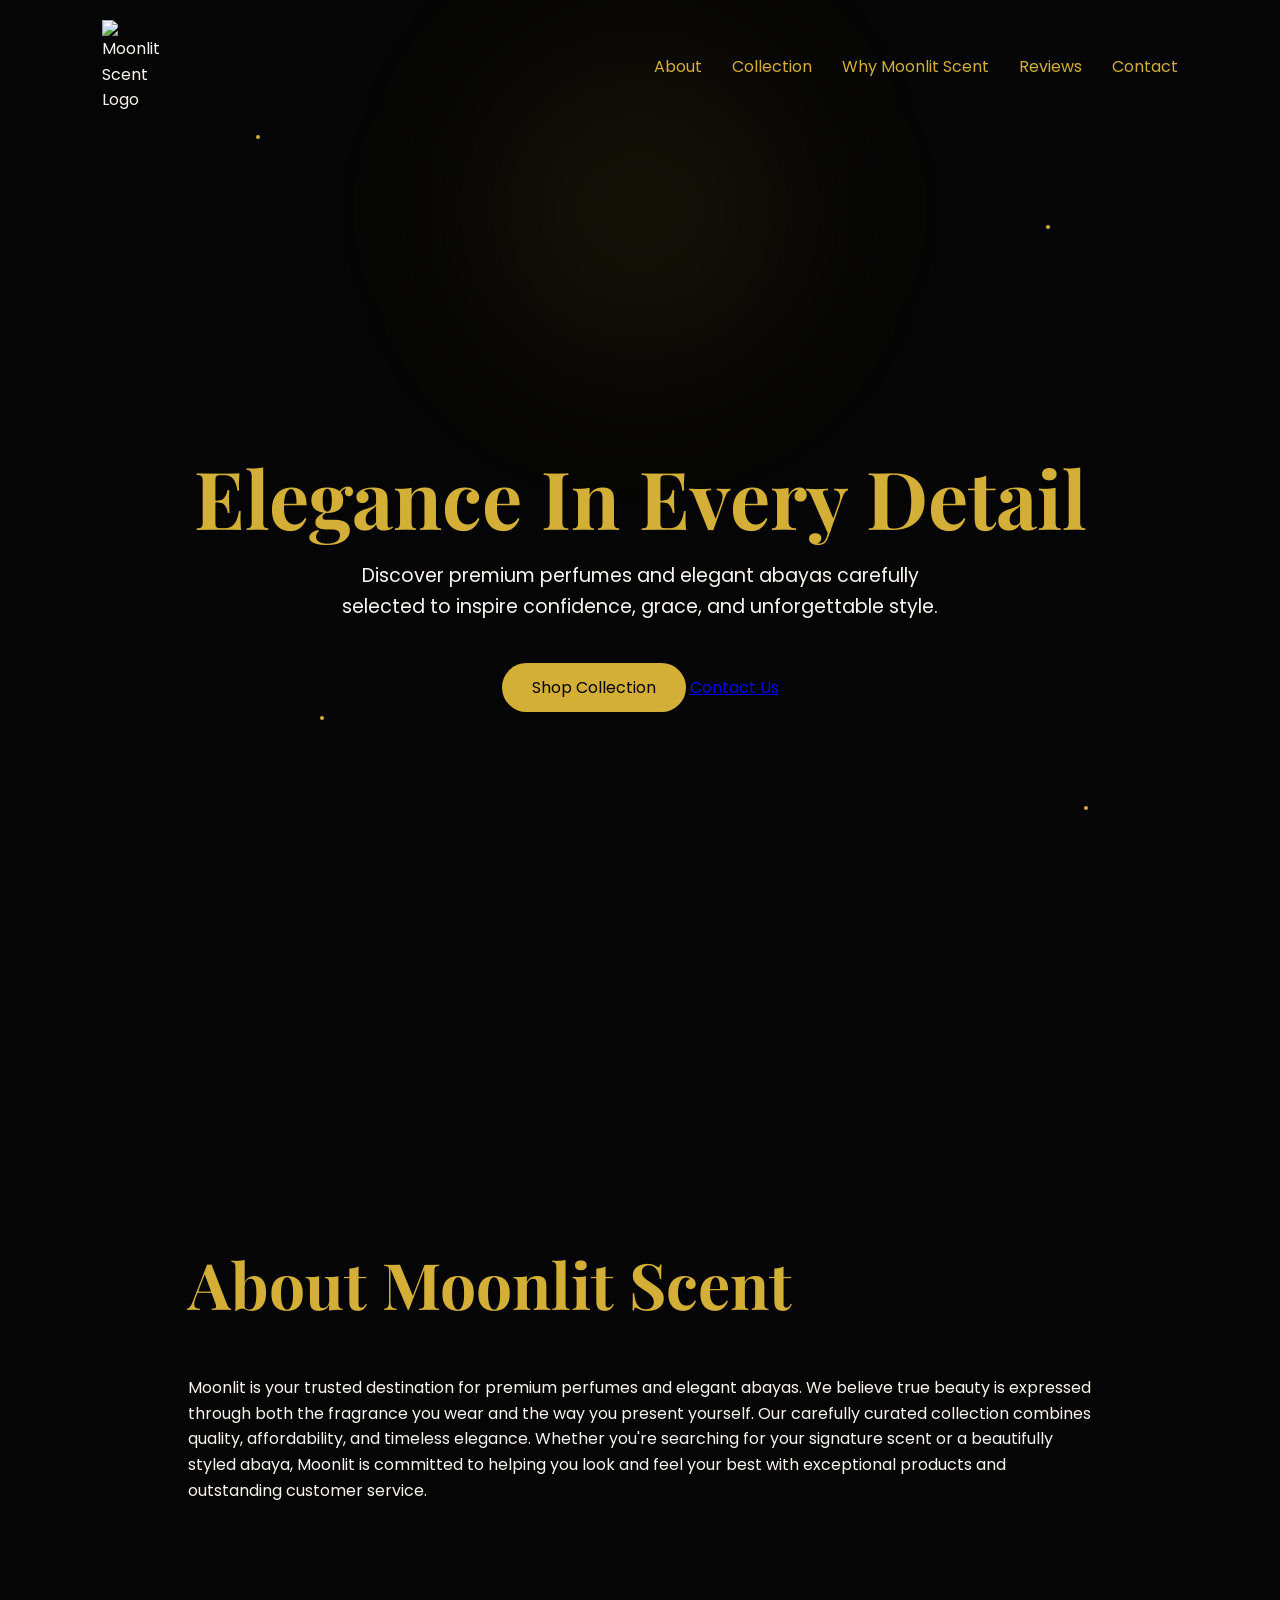
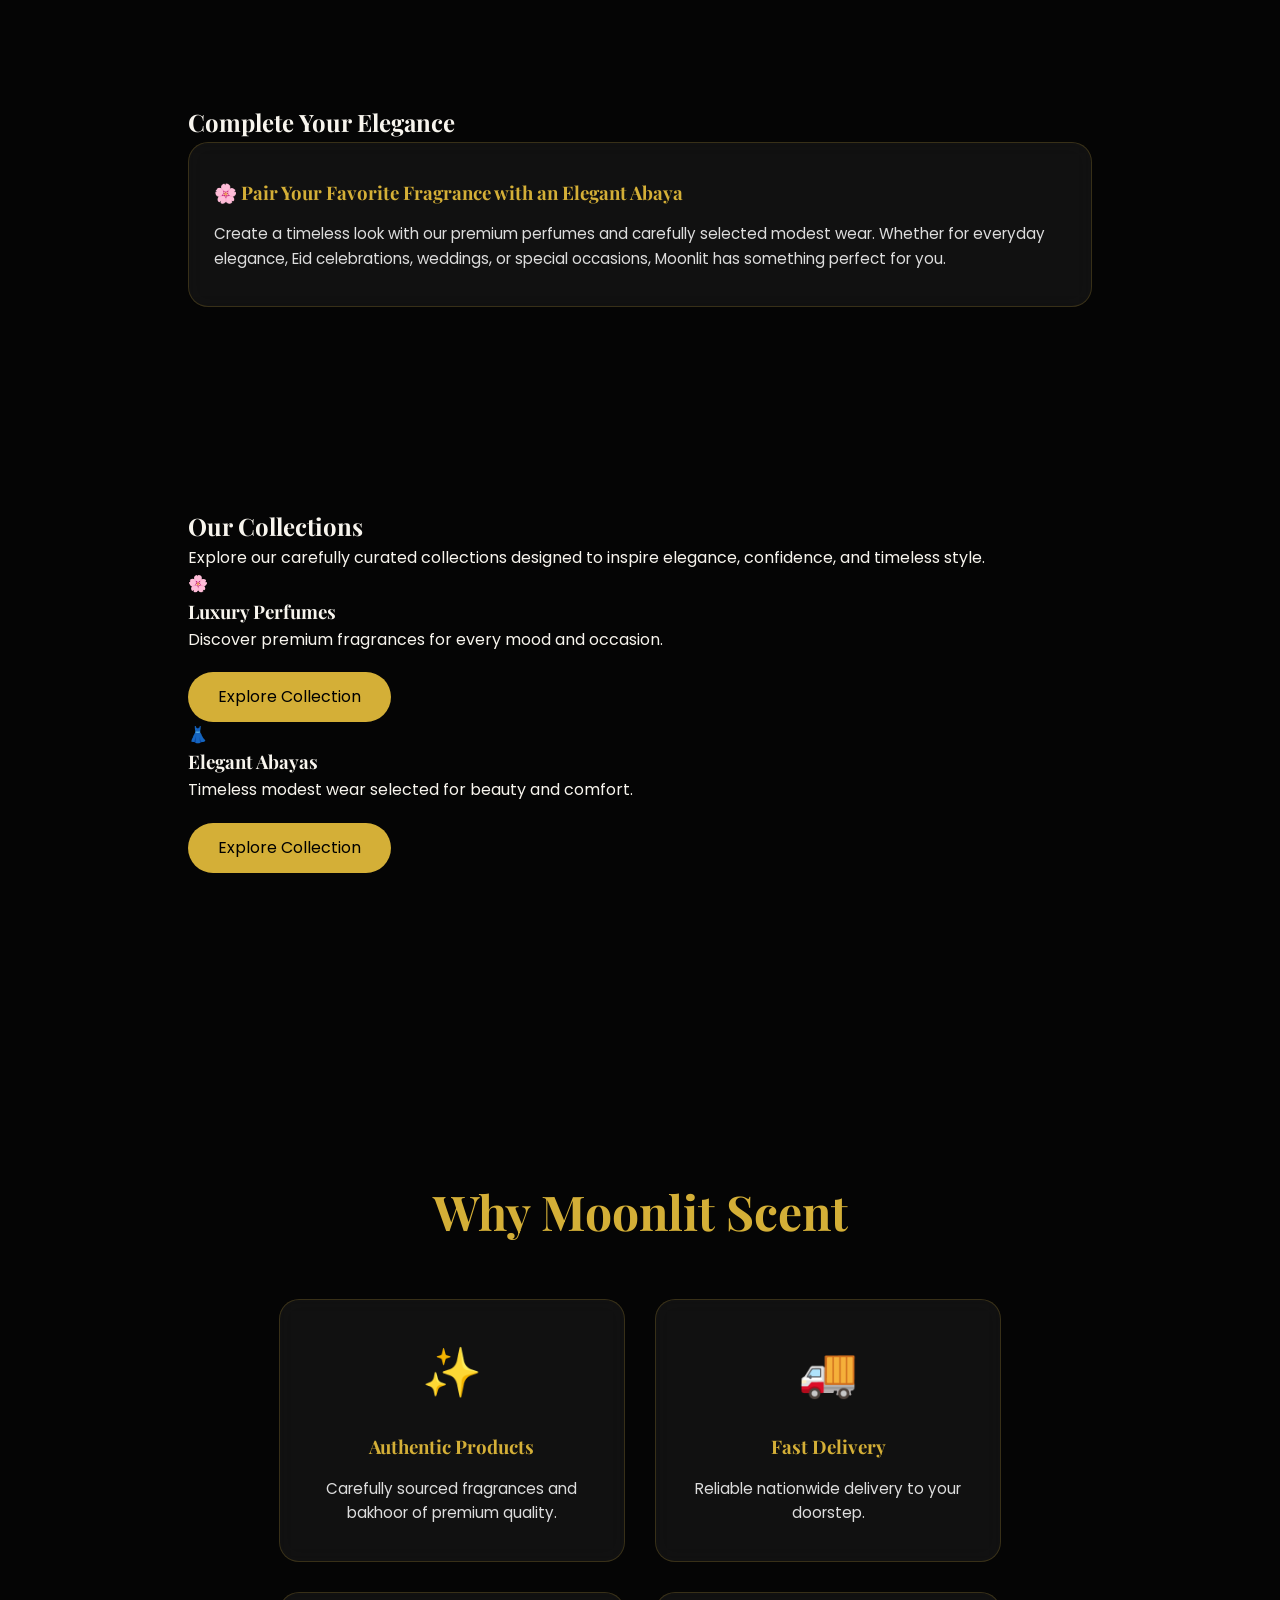
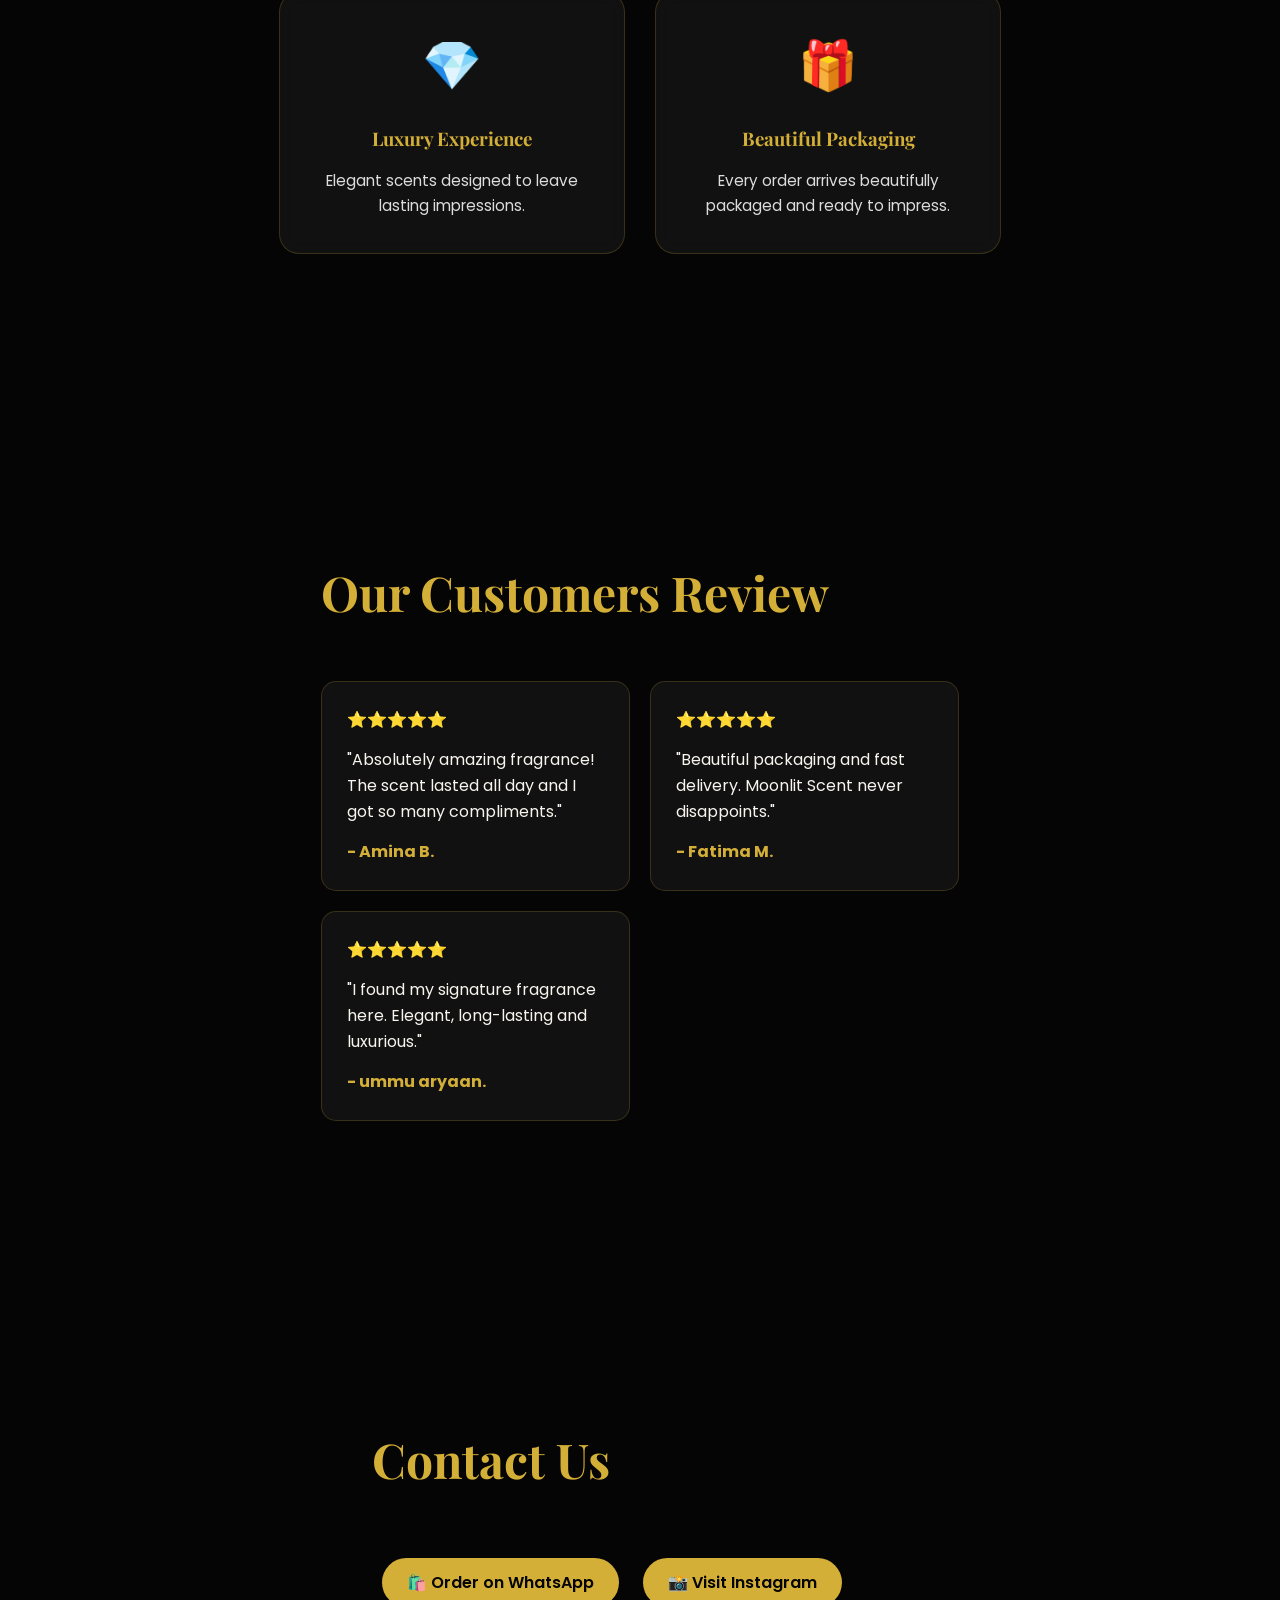
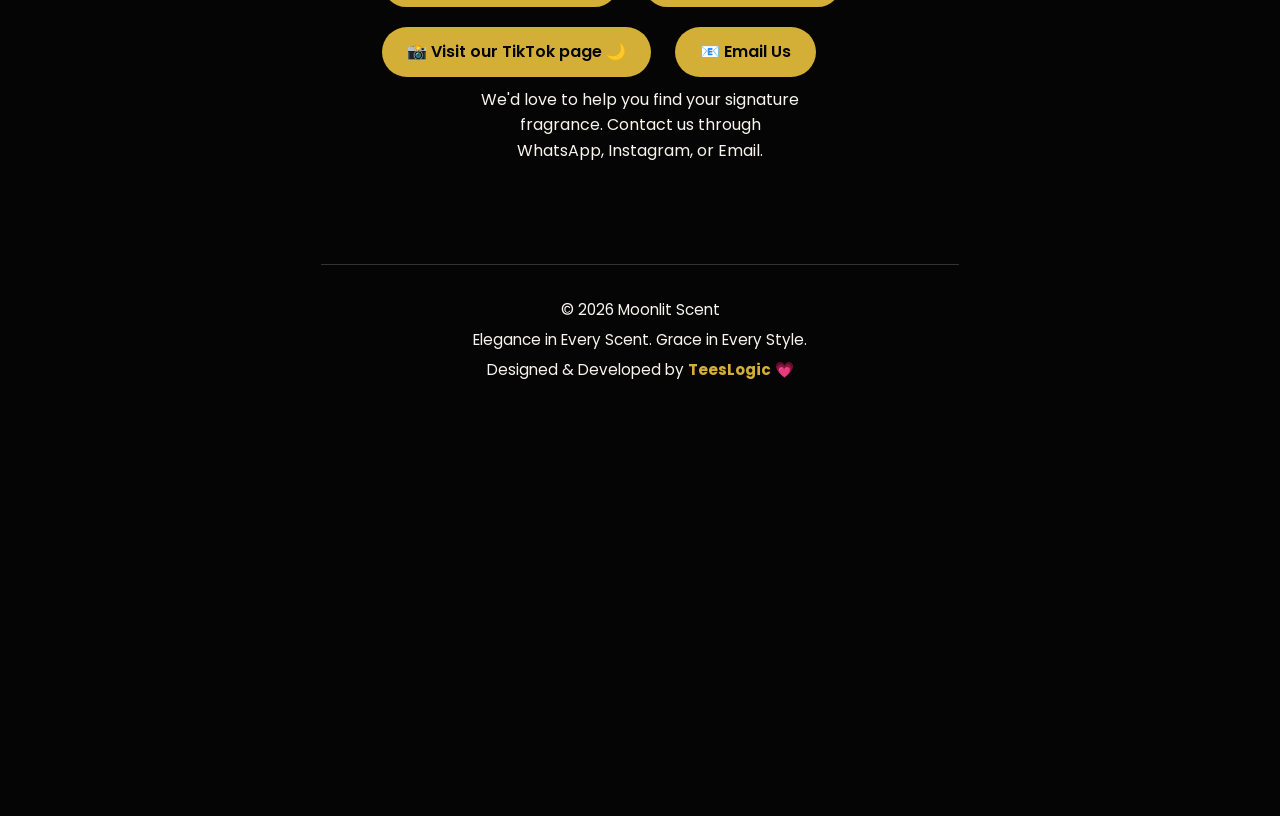
==== commit 7b57f34d: "Refactor index.html with updated content and layout Updated the content and structure of the index.h" ====
--- a/index.html
+++ b/index.html
@@ -17,7 +17,7 @@
 
 <nav class="navbar">
 
-    <img src="images/moonlitsllogo.jpeg" alt="Moonlit Scent Logo" class="logo">
+    <img src="images/moonlitslogo.jpeg" alt="Moonlit Scent Logo" class="logo">
 
     <div class="menu-toggle" id="menu-toggle">
         ☰
@@ -44,8 +44,7 @@
     <div class="hero-content">
 
         <h1>
-            Where Luxury Fragrance <br>
-            Meets Timeless Modesty
+            Elegance In Every Detail <br>
         </h1>
 
         <p> 
@@ -109,102 +108,50 @@
 </div>
 
 </section>
-<section id="collection">
-    <section class="collection">
-      <h2>Our Collections</h2>
-
-        <div class="collection-intro">
-
-<p>
-
-From captivating fragrances to elegant modest fashion, discover collections thoughtfully selected for every occasion.
-
-</p>
-
-</div>
-
-        <div class="card">
-
-            <!-- PERFUME IMAGE -->
-            <img src="images\kwallacham.jpeg">
-
-            <!-- PERFUME NAME -->
-            <h3>KWALLACHAM</h3>
-
-            <!-- DESCRsIPTION -->
-            <p> A traditional Arabian scented wood or incense, often used for its fragrance and cultural significance.</p>
-
-        </div>
-
-        <div class="card">
-
-            <img src="images/crystalmusk.jpeg">
-
-            <h3>KHUMRA</h3>
-
-            <p>A rich and captivating fragrance crafted with carefully selected notes to create a long-lasting and memorable scent experience.
-            </p>
-        </div>
-
-        <div class="card">
-
-            <img src="images/moping scent.jpeg">
-
-            <h3>MOPPING MIST</h3>
-
-            <p>A perfume or fragrance specifically designed for mopping floors, leaving a pleasant scent.</p>
-
-        </div>
-
-    </div>
-
-</section>
-    <section id="abayas">
-
-<h2>Elegant Thrift Abayas</h2>
-
-<div class="cards">
-
-<div class="card">
-
-<img src="images/black abaya.jpeg">
-
-<h3>Black Satin Abaya</h3>
-
-<p>
-Elegant, modest and timeless.
-Perfect for every occasion.
-</p>
-
-<a
-href="https://wa.me/2349069040537?text=Hello,%20I%20want%20to%20order%20the%20Black%20Satin%20Abaya."
-class="btn"
-target="_blank">
-
-Order Now
-
-</a>
-
-</div>
-
-<div class="card">
-
-<img src="images/colored abaya.jpeg">
-
-<h3>Colored Abayas</h3>
-
-<p>
-Simple elegance with premium comfort.
-</p>
-
-<a
-href="https://wa.me/2349069040537"
-class="btn"
-target="_blank">
-
-Order Now
-
-</a>
+    <section id="collections" class="collections">
+
+    <h2>Our Collections</h2>
+
+    <p class="collection-text">
+        Explore our carefully curated collections designed to inspire elegance, confidence, and timeless style.
+    </p>
+
+    <div class="collection-grid">
+
+        <!-- Perfumes -->
+
+        <div class="collection-card">
+
+            <div class="collection-icon">🌸</div>
+
+            <h3>Luxury Perfumes</h3>
+
+            <p>
+                Discover premium fragrances for every mood and occasion.
+            </p>
+
+            <a href="perfumes.html" class="btn">
+                Explore Collection
+            </a>
+
+        </div>
+
+        <!-- Abayas -->
+
+        <div class="collection-card">
+
+            <div class="collection-icon">👗</div>
+
+            <h3>Elegant Abayas</h3>
+
+            <p>
+                Timeless modest wear selected for beauty and comfort.
+            </p>
+
+            <a href="abayas.html" class="btn">
+                Explore Collection
+            </a>
+
 
 </div>
 
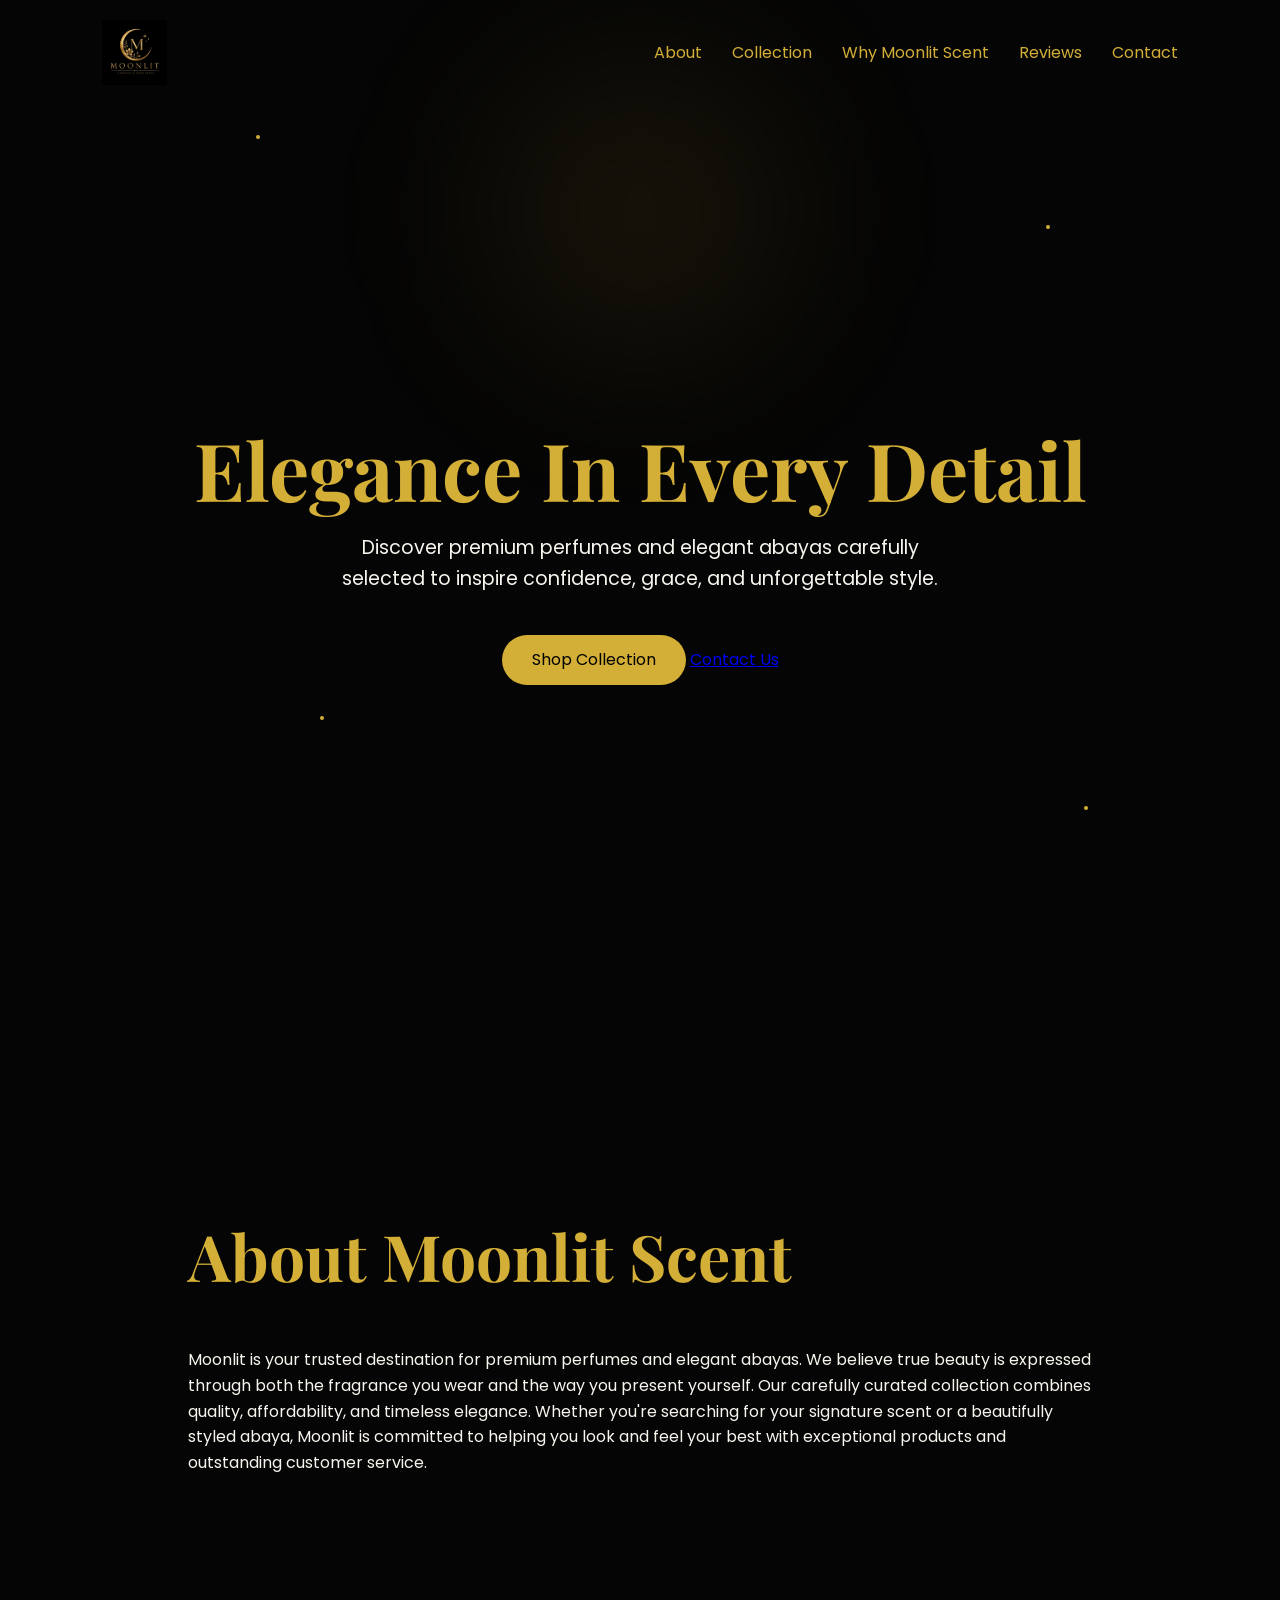
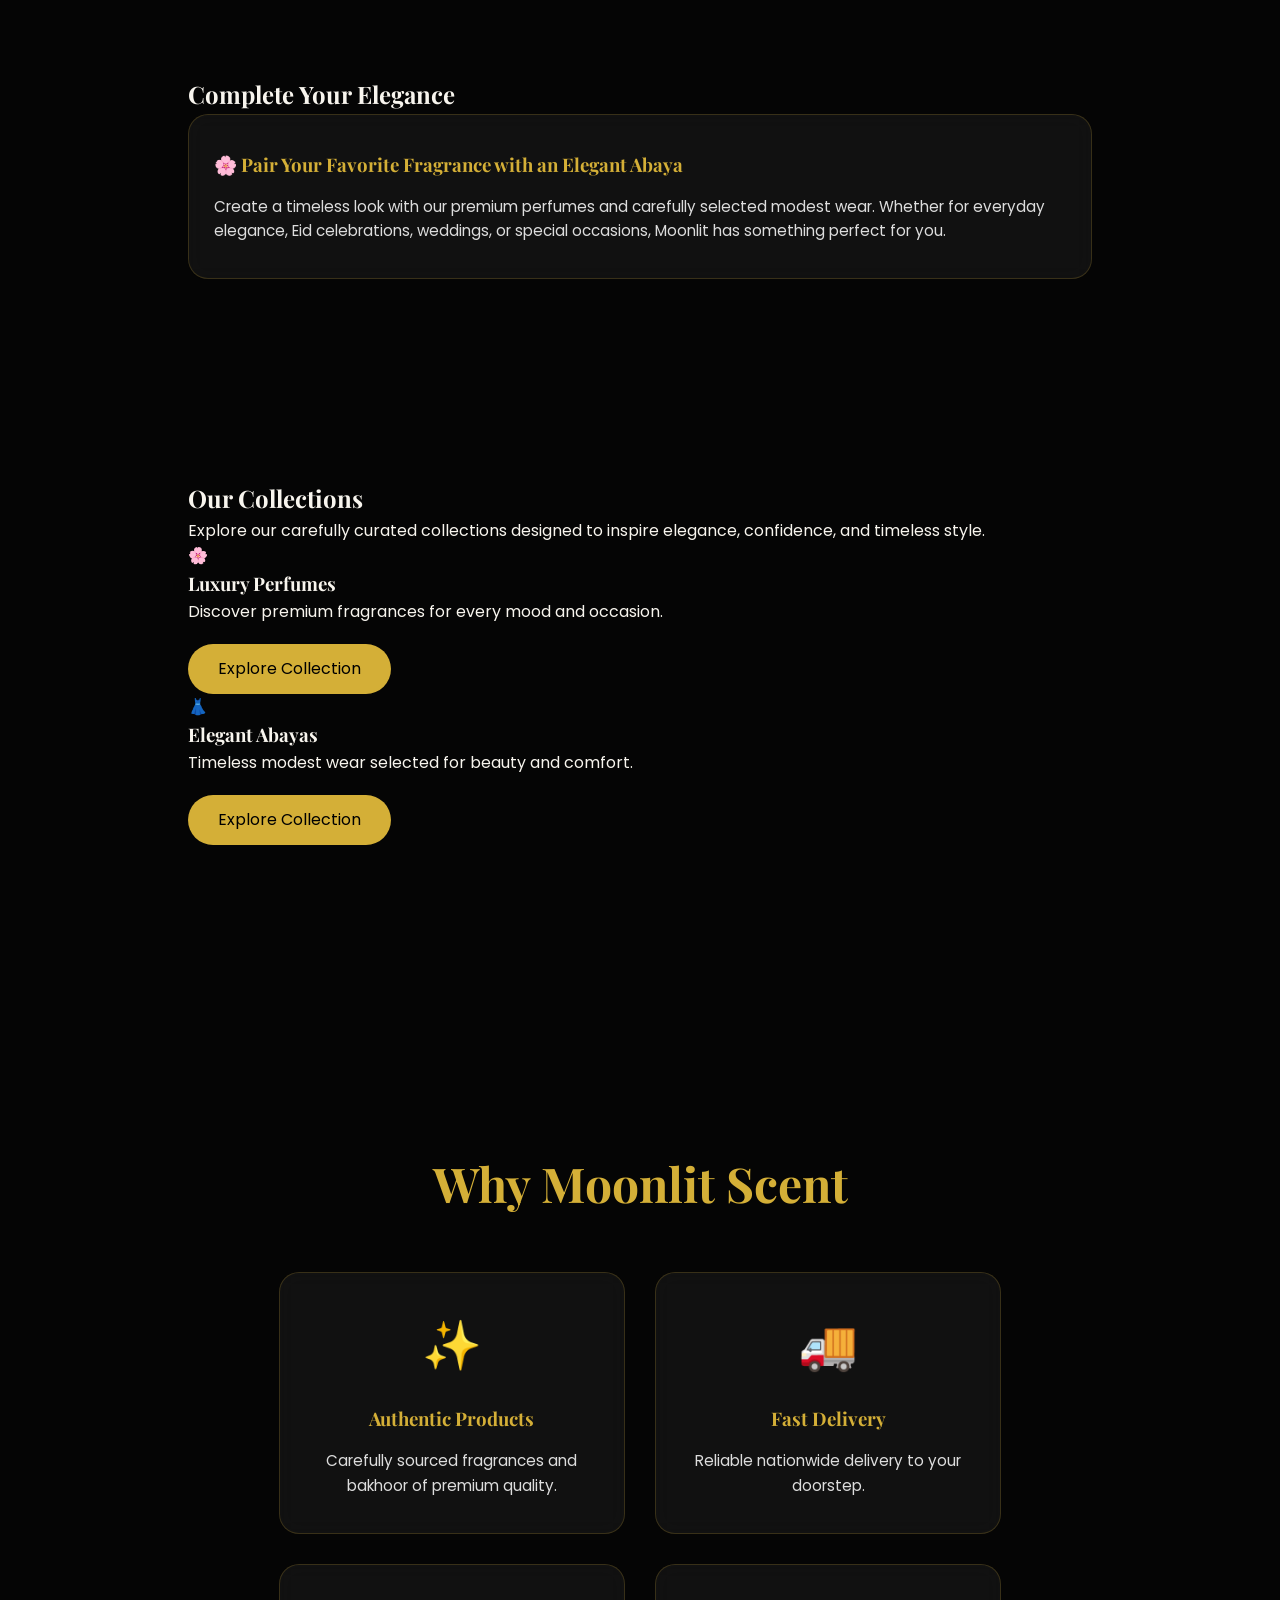
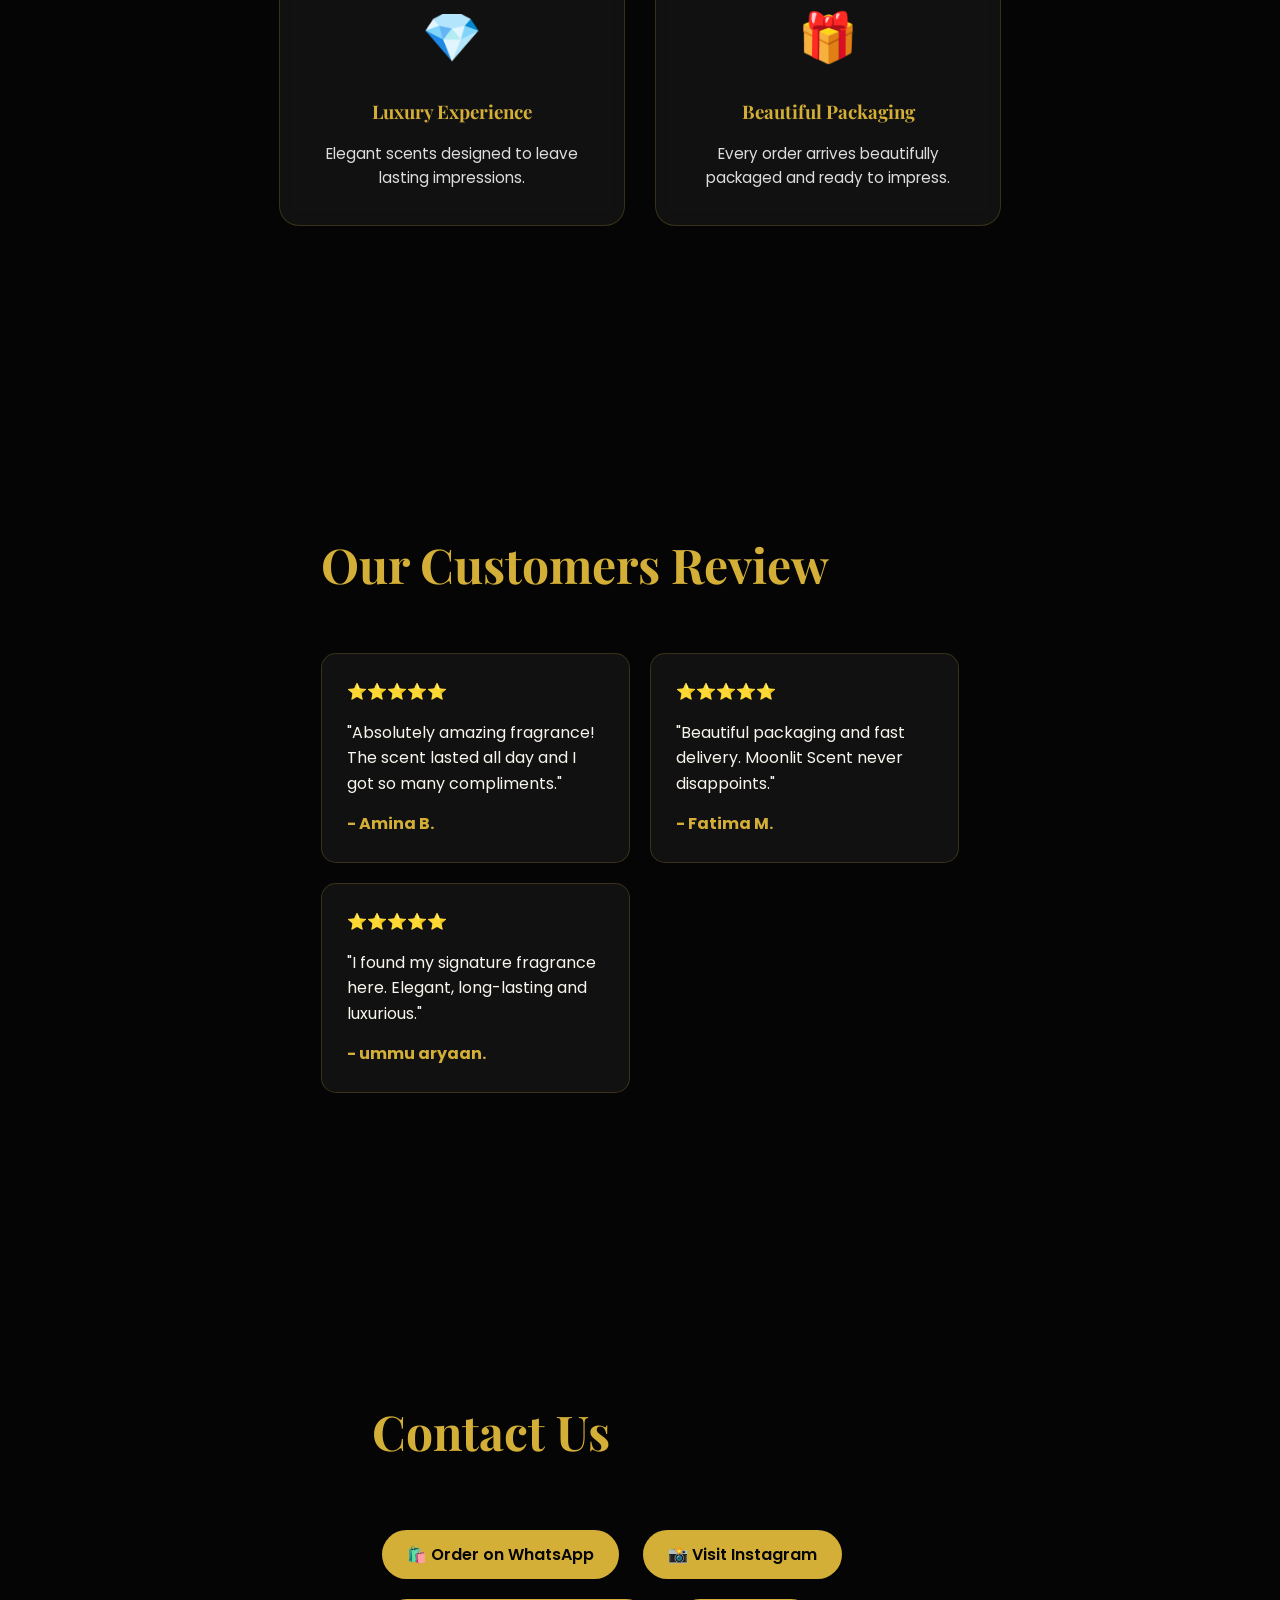
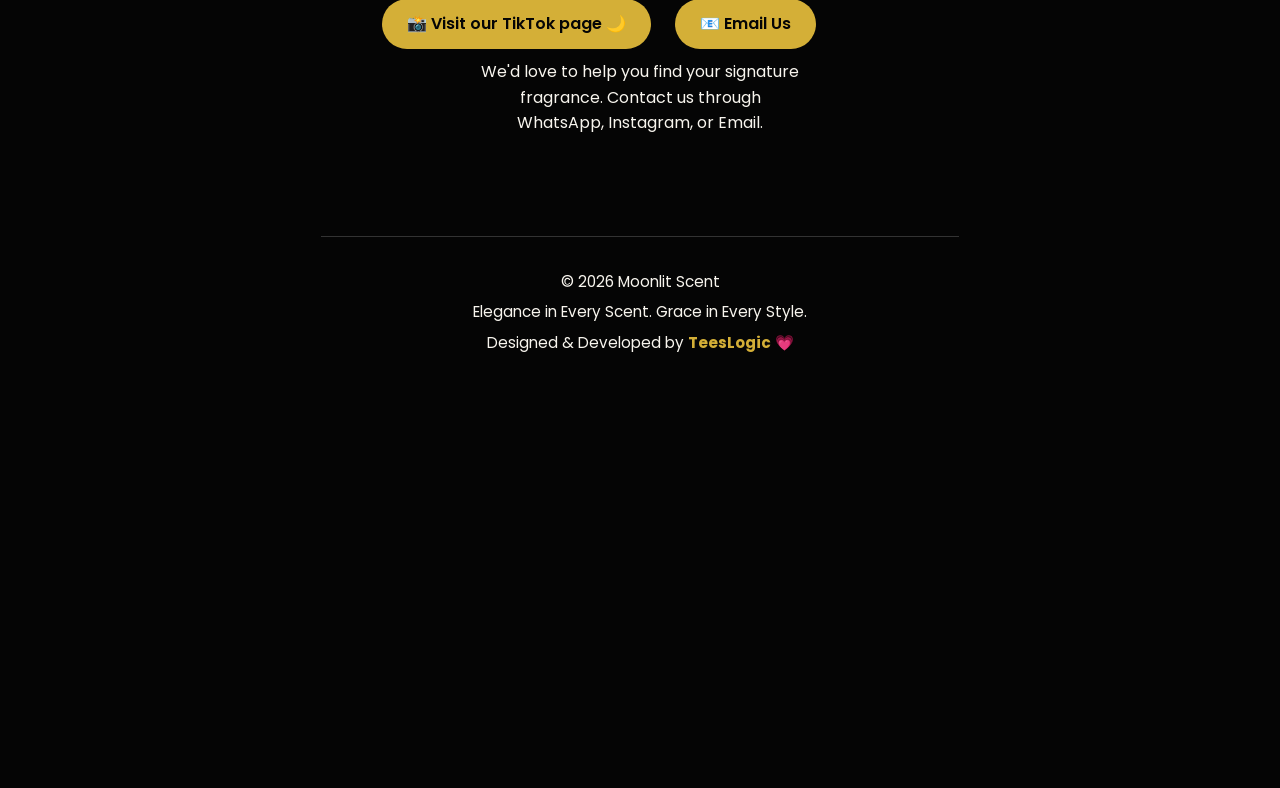
==== commit 683adaf6: "Fix HTML formatting and restore original content" ====
--- a/index.html
+++ b/index.html
@@ -17,7 +17,7 @@
 
 <nav class="navbar">
 
-    <img src="images/moonlitslogo.jpeg" alt="Moonlit Scent Logo" class="logo">
+    <img src="images/moonlitlogo.jpeg" alt="Moonlit Scent Logo" class="logo">
 
     <div class="menu-toggle" id="menu-toggle">
         ☰
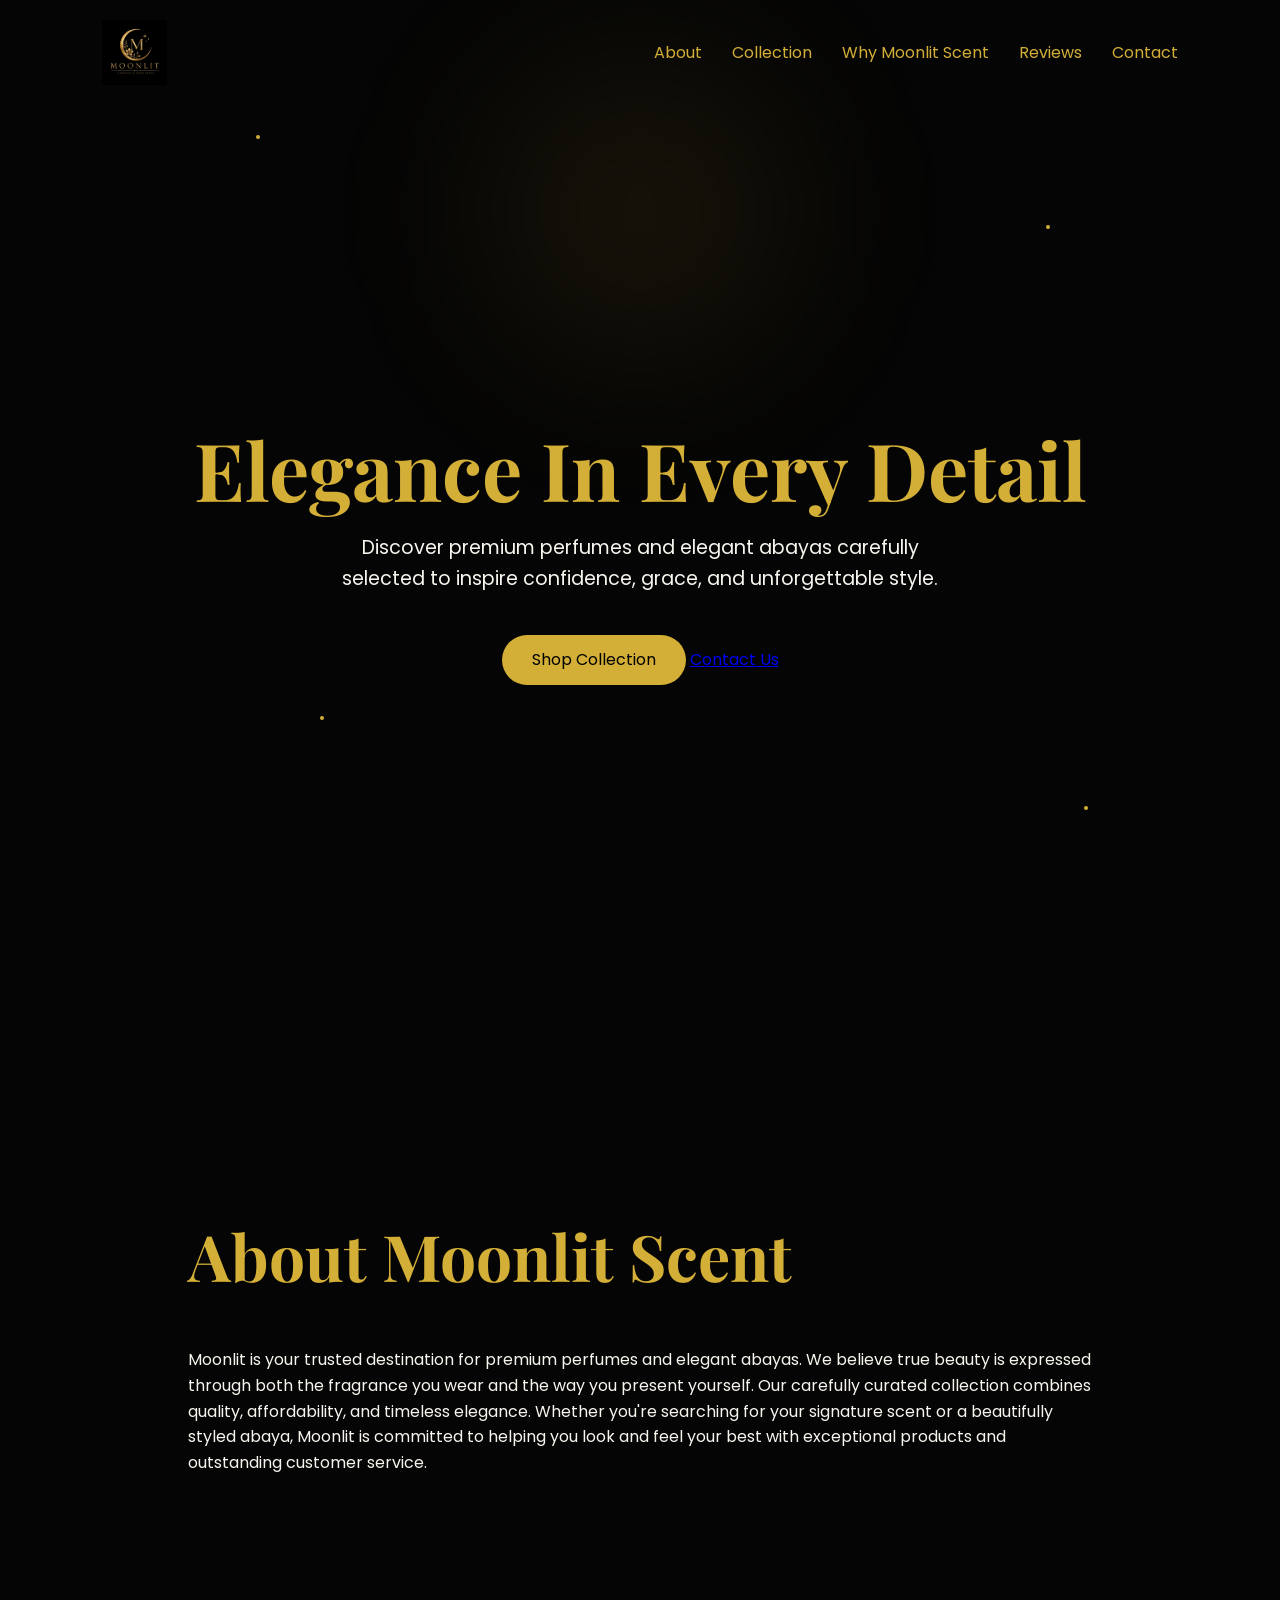
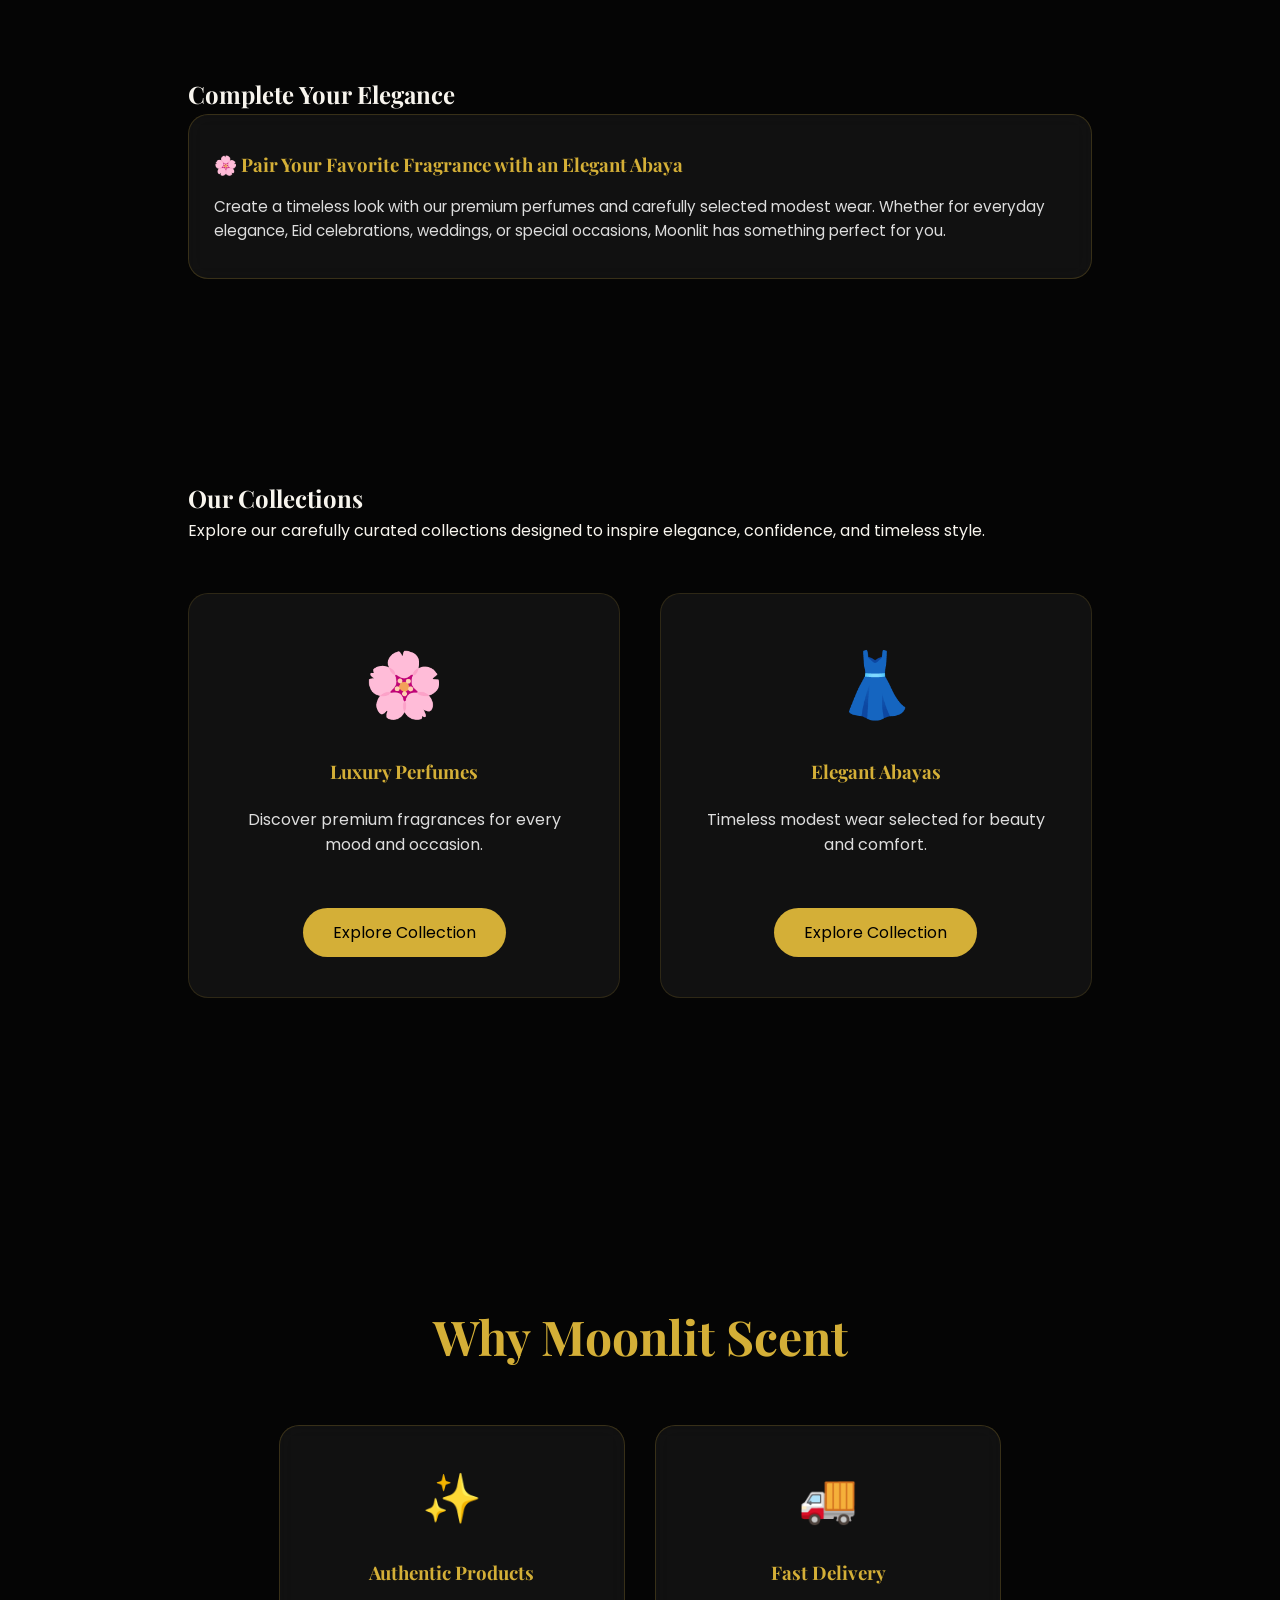
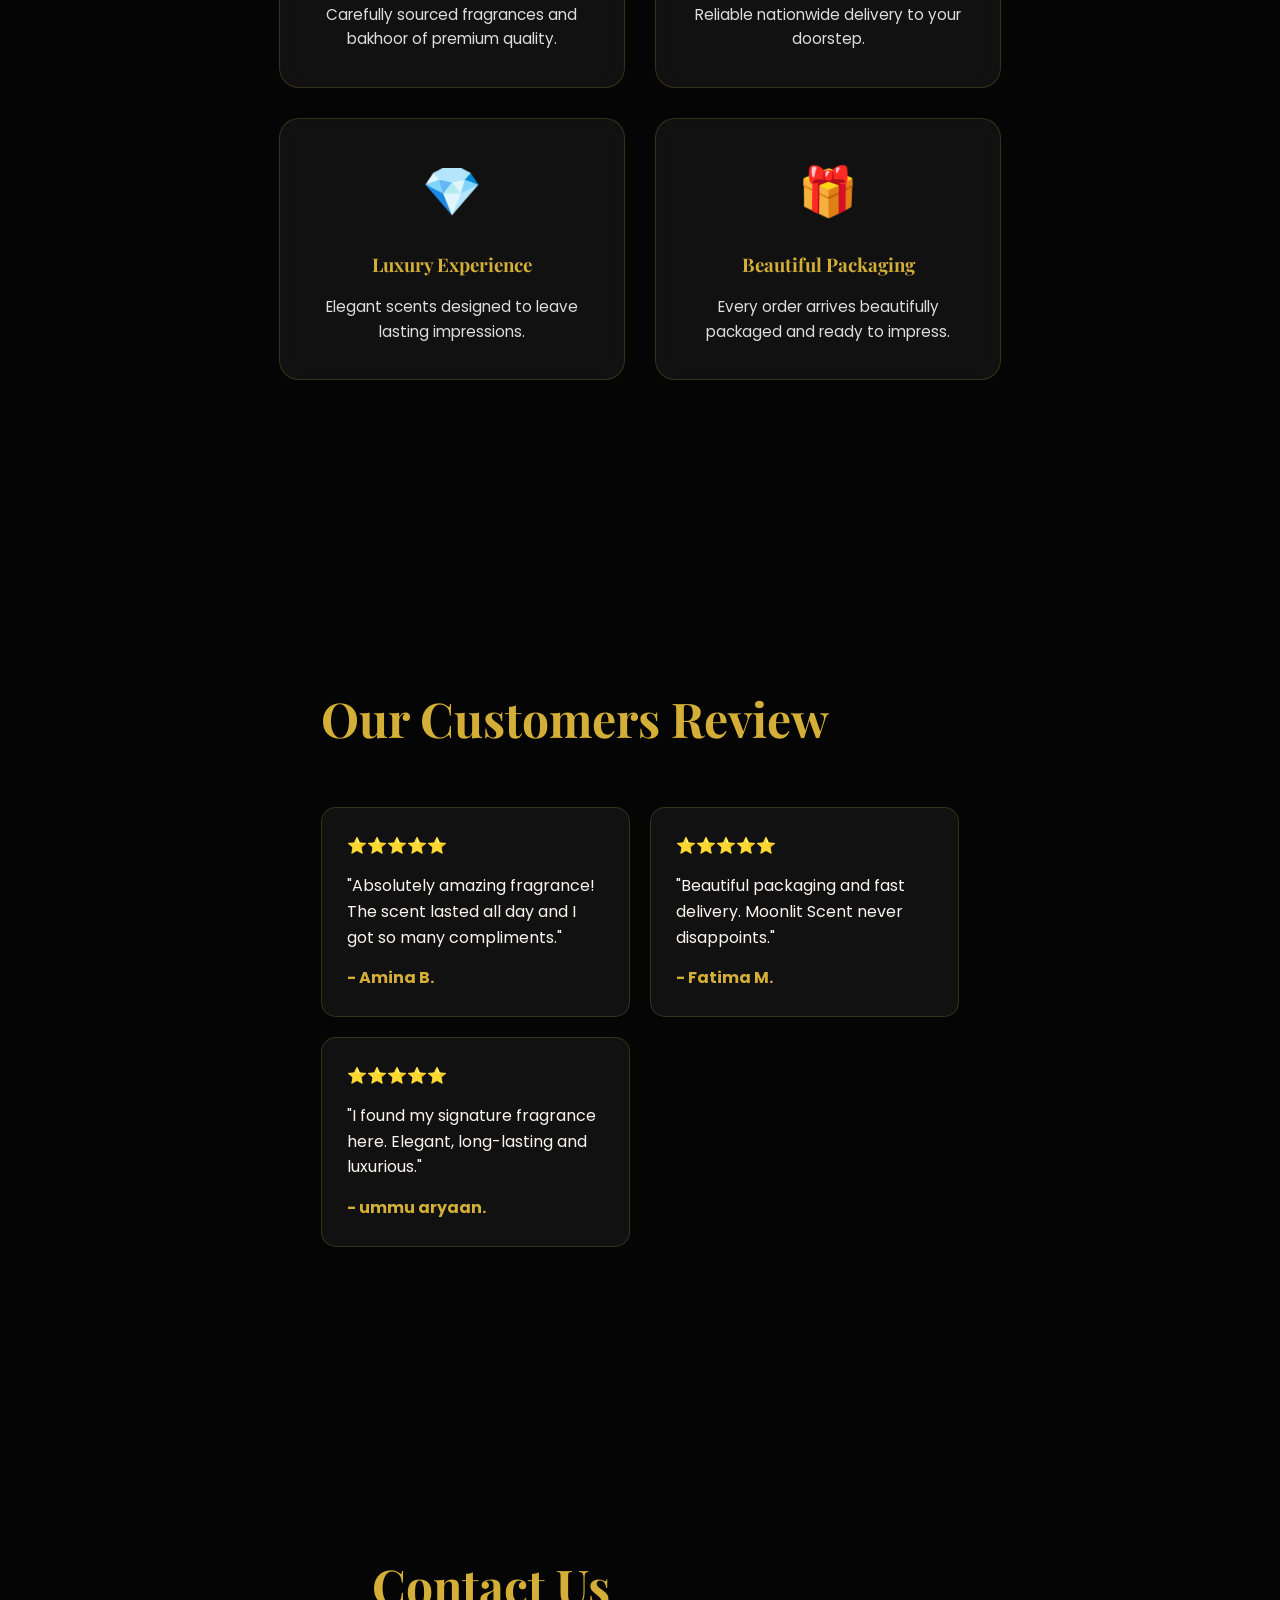
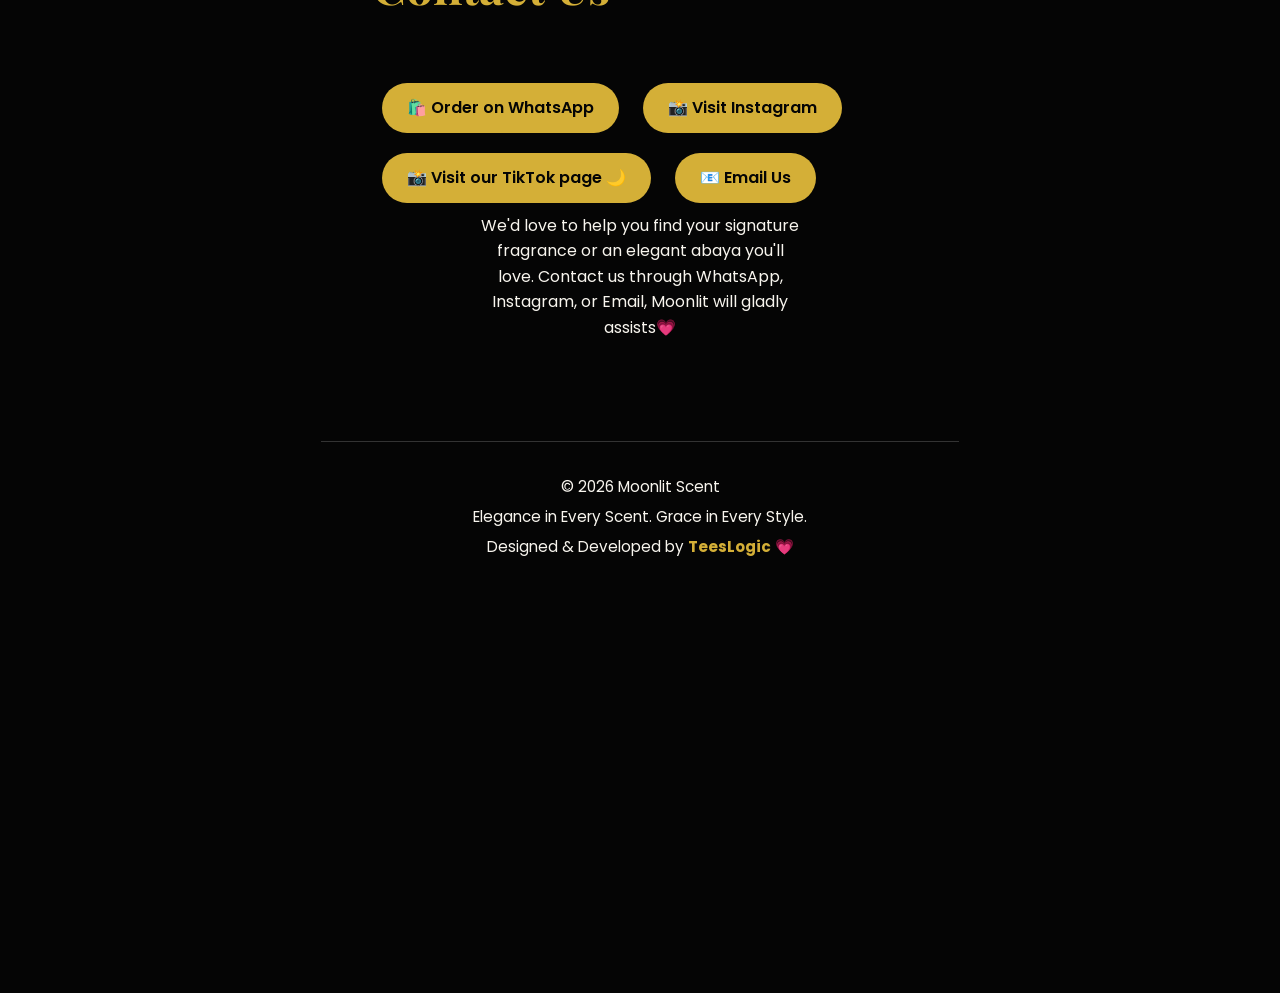
==== commit 3989c196: "Fix HTML encoding issues in index.html" ====
--- a/index.html
+++ b/index.html
@@ -267,8 +267,8 @@
         📧 Email Us
         </a>
         <p class="contact-text">
-We'd love to help you find your signature fragrance.
-Contact us through WhatsApp, Instagram, or Email.
+We'd love to help you find your signature fragrance or an elegant abaya you'll love.
+Contact us through WhatsApp, Instagram, or Email, Moonlit will gladly assists💗
 </p>
 
     </div>
--- a/css/style.css
+++ b/css/style.css
@@ -441,3 +441,123 @@
 }
 
 }
+.collection-grid{
+
+display:grid;
+
+grid-template-columns:repeat(auto-fit,minmax(320px,1fr));
+
+gap:40px;
+
+margin-top:50px;
+
+}
+
+.collection-card{
+
+background:#111;
+
+padding:40px;
+
+border-radius:20px;
+
+text-align:center;
+
+transition:.4s;
+
+border:1px solid rgba(212,175,55,.15);
+
+}
+
+.collection-card:hover{
+
+transform:translateY(-12px);
+
+box-shadow:0 15px 40px rgba(212,175,55,.25);
+
+border-color:#D4AF37;
+
+}
+
+.collection-icon{
+
+font-size:4rem;
+
+margin-bottom:20px;
+
+}
+
+.collection-card h3{
+
+color:#D4AF37;
+
+margin-bottom:20px;
+
+}
+
+.collection-card p{
+
+margin-bottom:30px;
+
+color:#ddd;
+
+}
+.page-hero{
+    text-align:center;
+    padding:120px 8% 80px;
+    background:#050505;
+}
+
+.page-hero h1{
+    font-size:clamp(2.5rem,6vw,4.5rem);
+    color:#D4AF37;
+    margin-bottom:20px;
+}
+
+.page-hero p{
+    max-width:650px;
+    margin:auto;
+    color:#ddd;
+    font-size:1.1rem;
+}
+
+.categories{
+    padding:80px 8%;
+    text-align:center;
+}
+
+.category-grid{
+    display:grid;
+    grid-template-columns:repeat(auto-fit,minmax(180px,1fr));
+    gap:25px;
+    margin-top:40px;
+}
+
+.category-card{
+    background:#111;
+    border:1px solid rgba(212,175,55,.2);
+    border-radius:20px;
+    padding:35px 20px;
+    transition:.3s;
+    cursor:pointer;
+}
+
+.category-card:hover{
+    transform:translateY(-8px);
+    border-color:#D4AF37;
+    box-shadow:0 10px 25px rgba(212,175,55,.2);
+}
+
+.category-card h3{
+    color:#D4AF37;
+    margin-top:15px;
+}
+
+.products{
+    padding:80px 8%;
+}
+
+.products h2{
+    text-align:center;
+    margin-bottom:40px;
+}
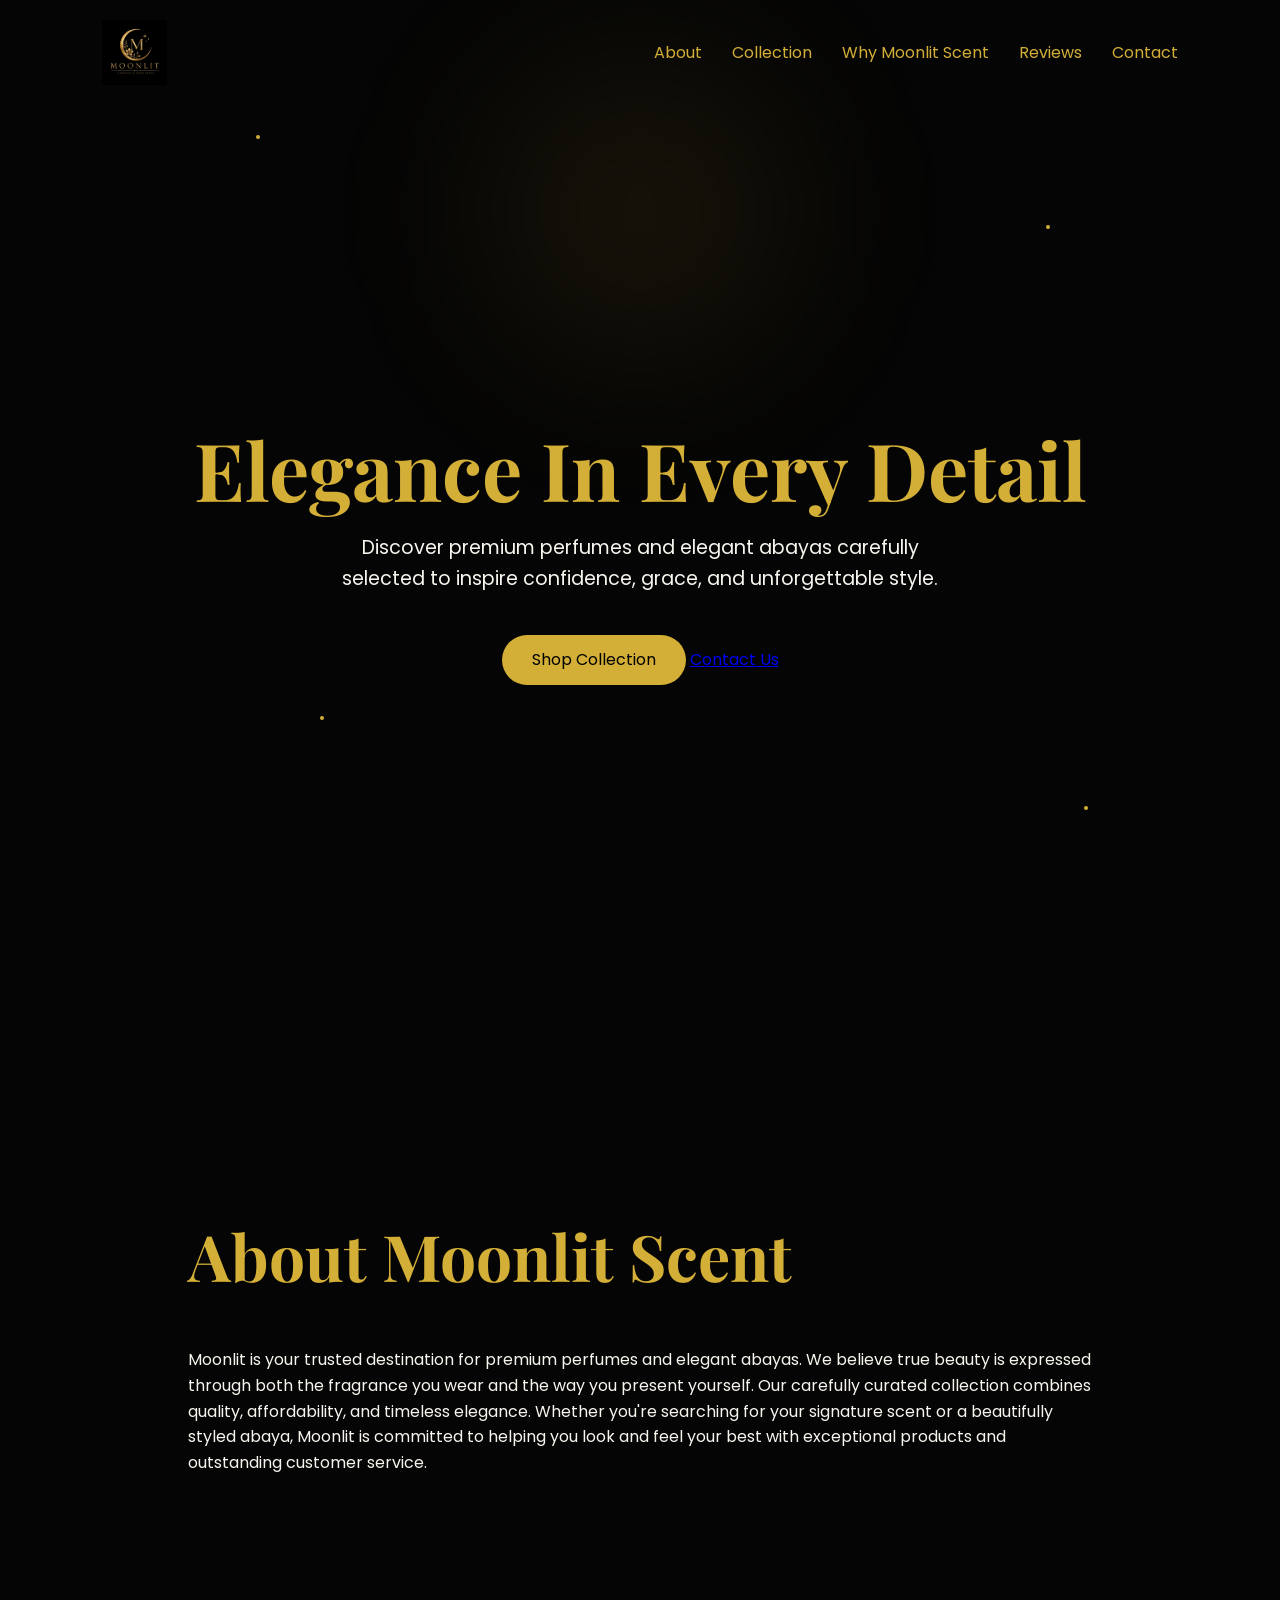
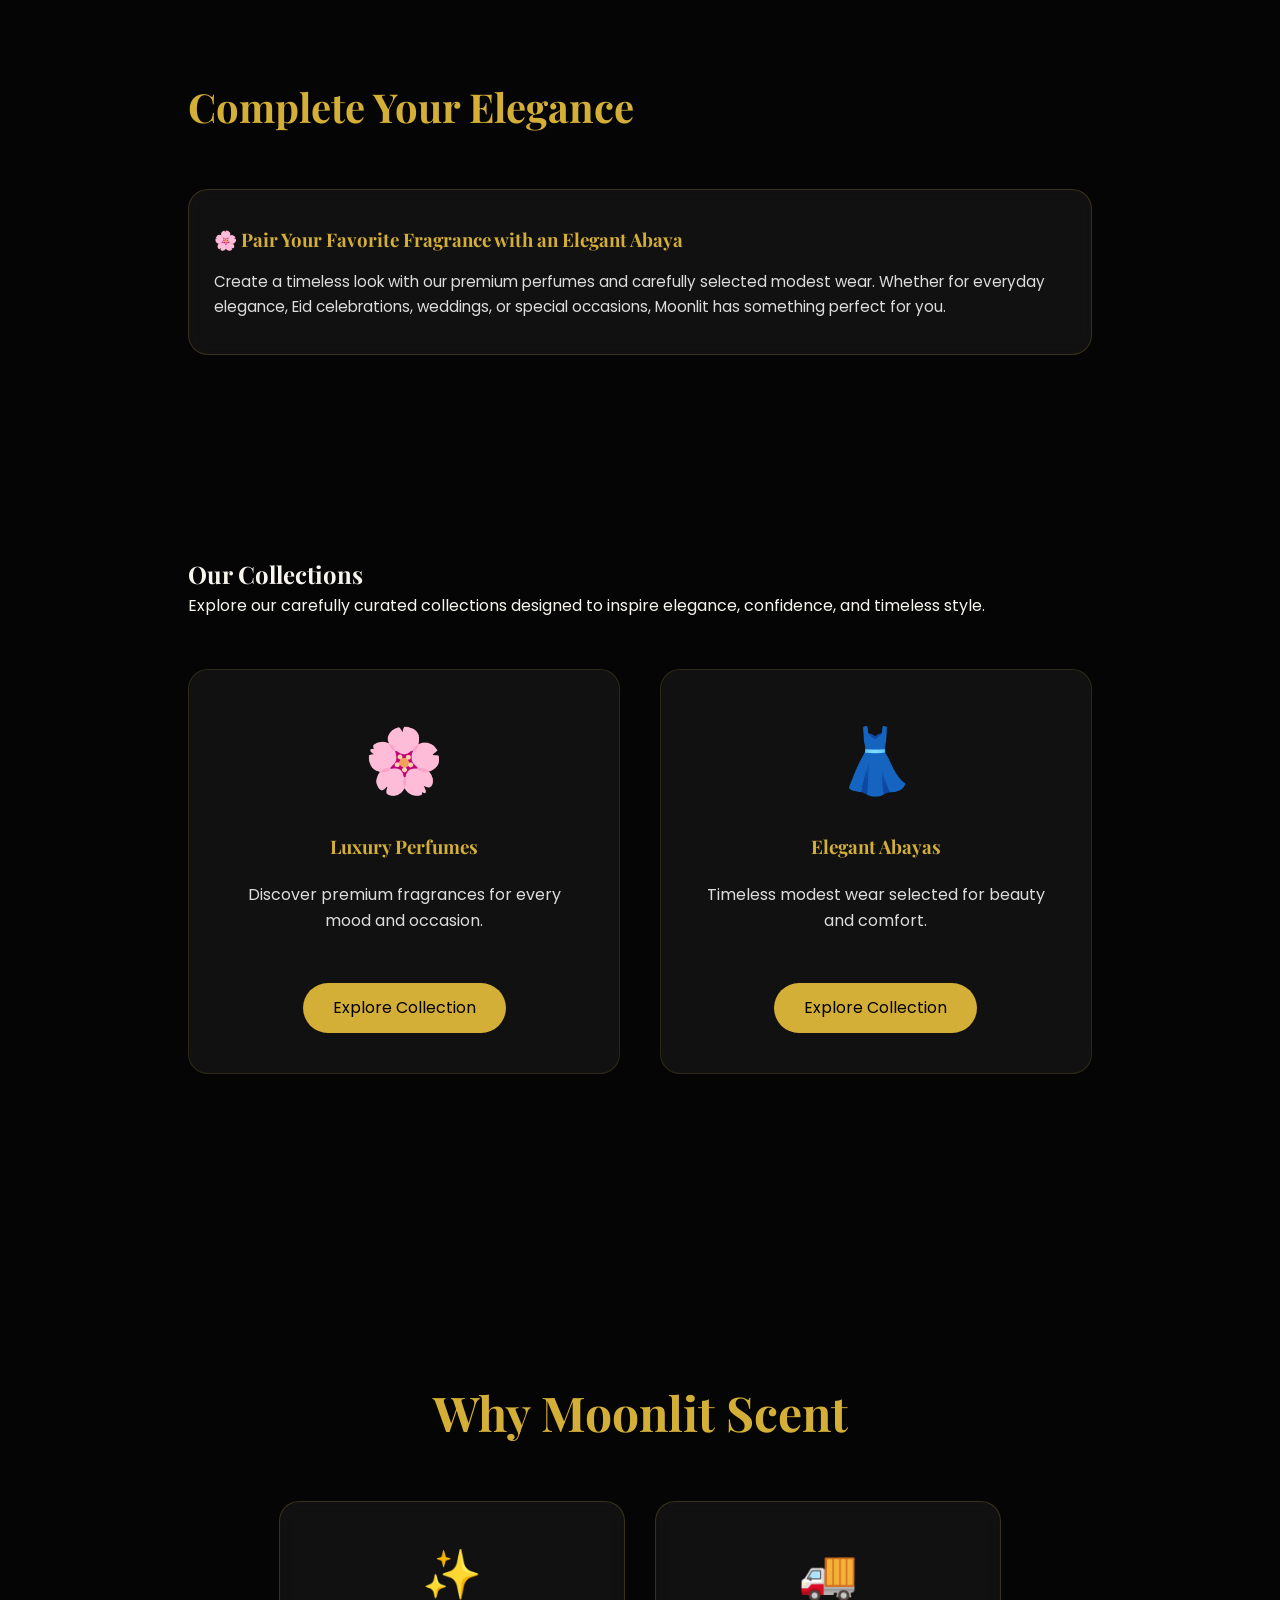
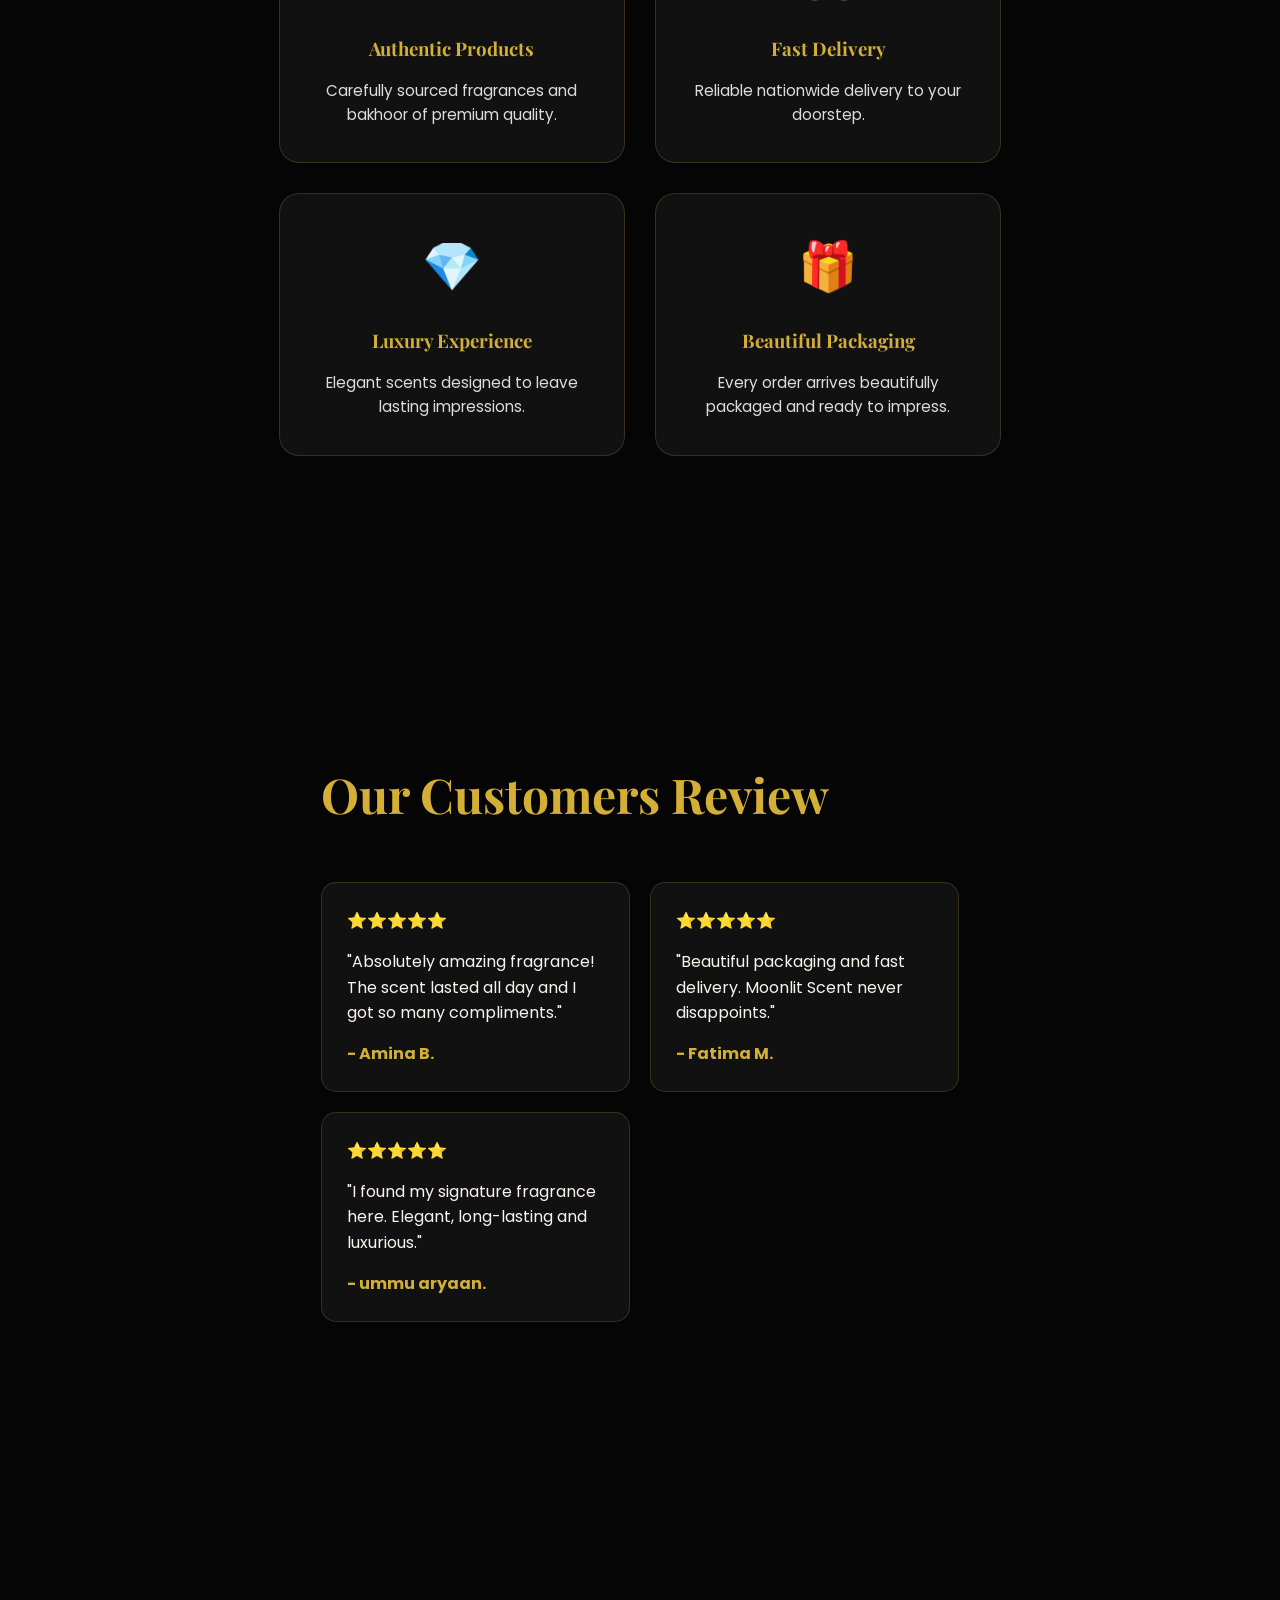
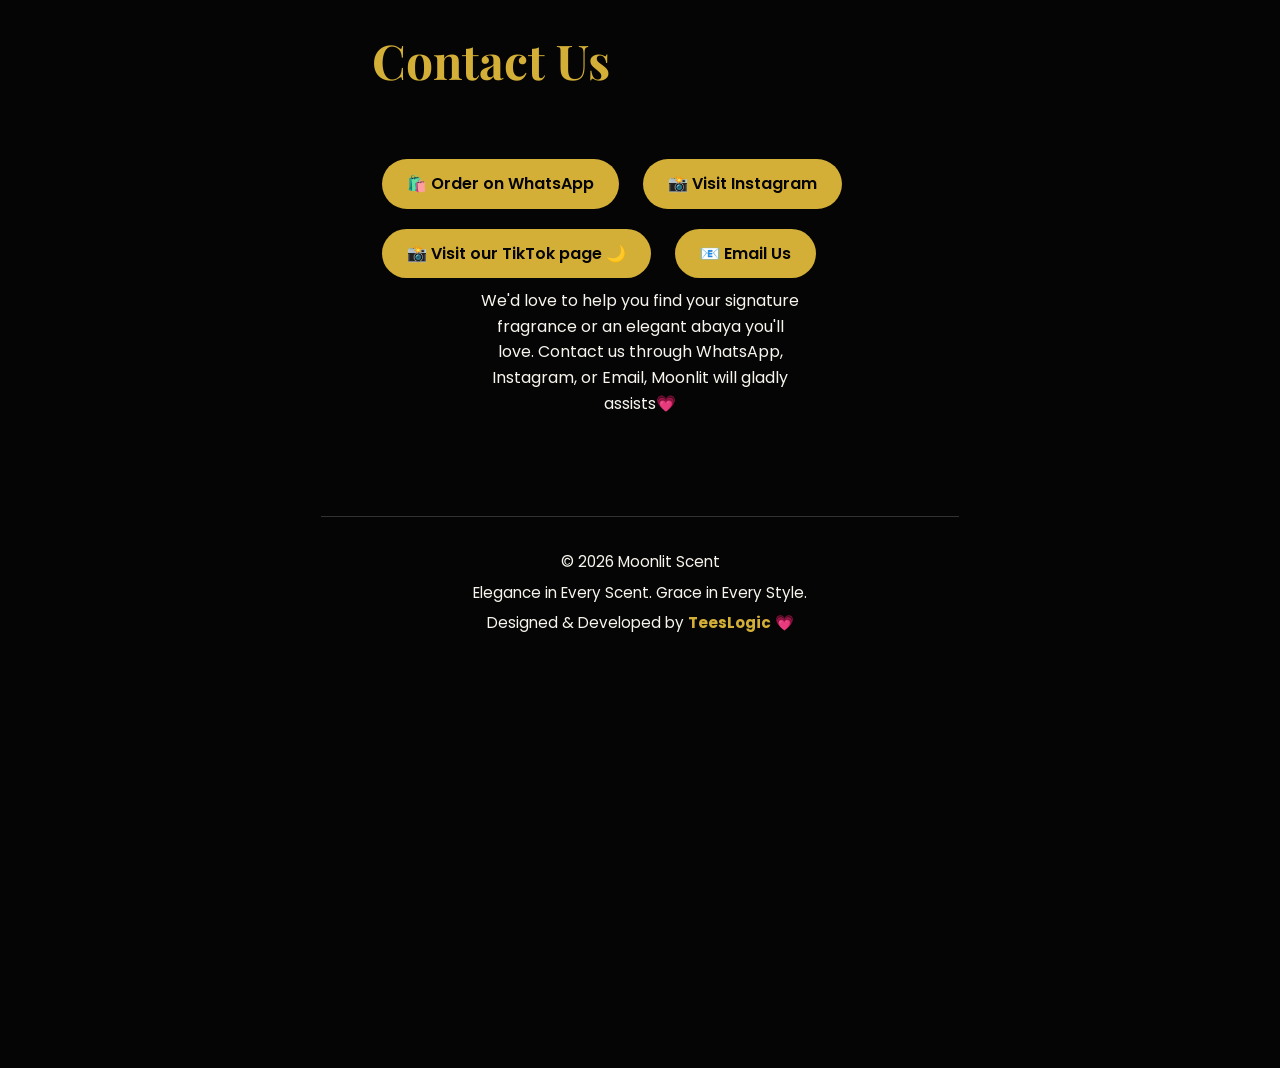
==== commit c63d88c5: "Update index.html" ====
--- a/index.html
+++ b/index.html
@@ -89,7 +89,7 @@
 </section>
 
 <!-- COLLECTION -->
-    <section class="complete-look">
+    <section class="collection">
 
 <h2>Complete Your Elegance</h2>
 
